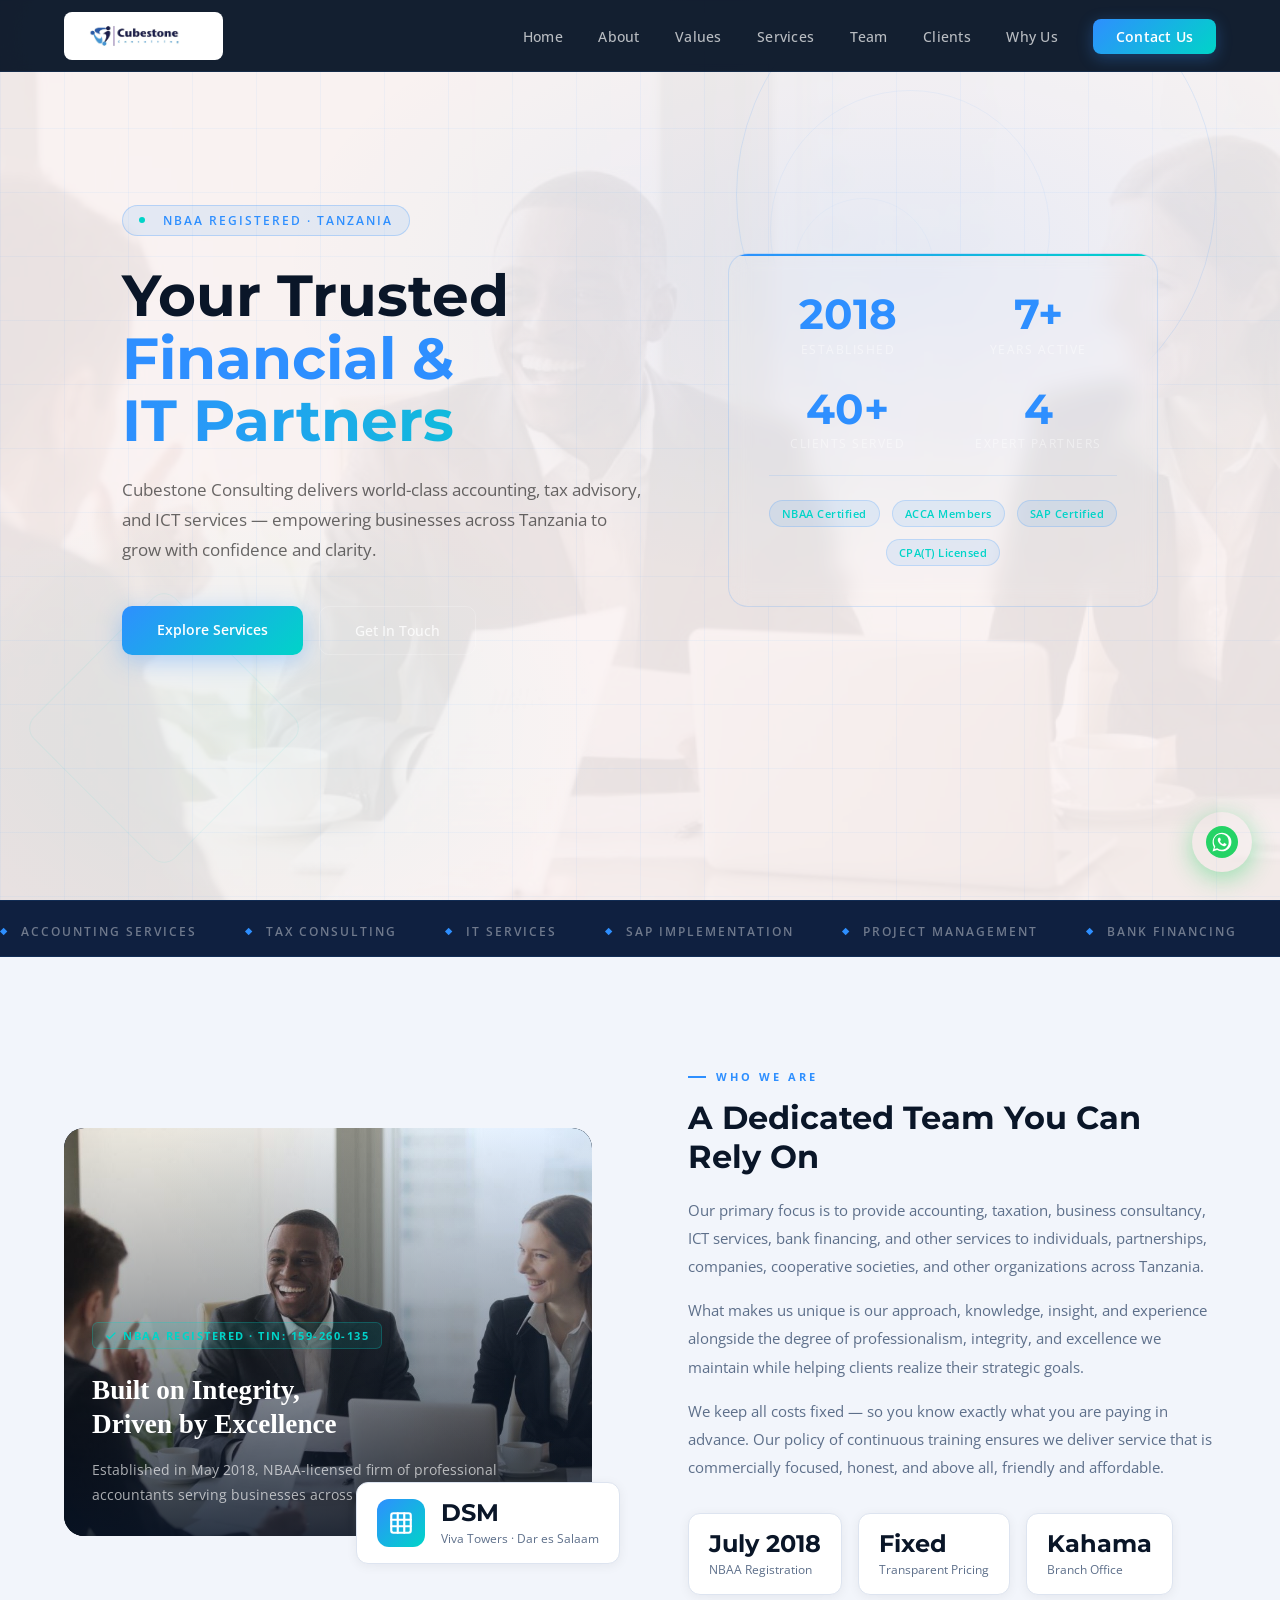
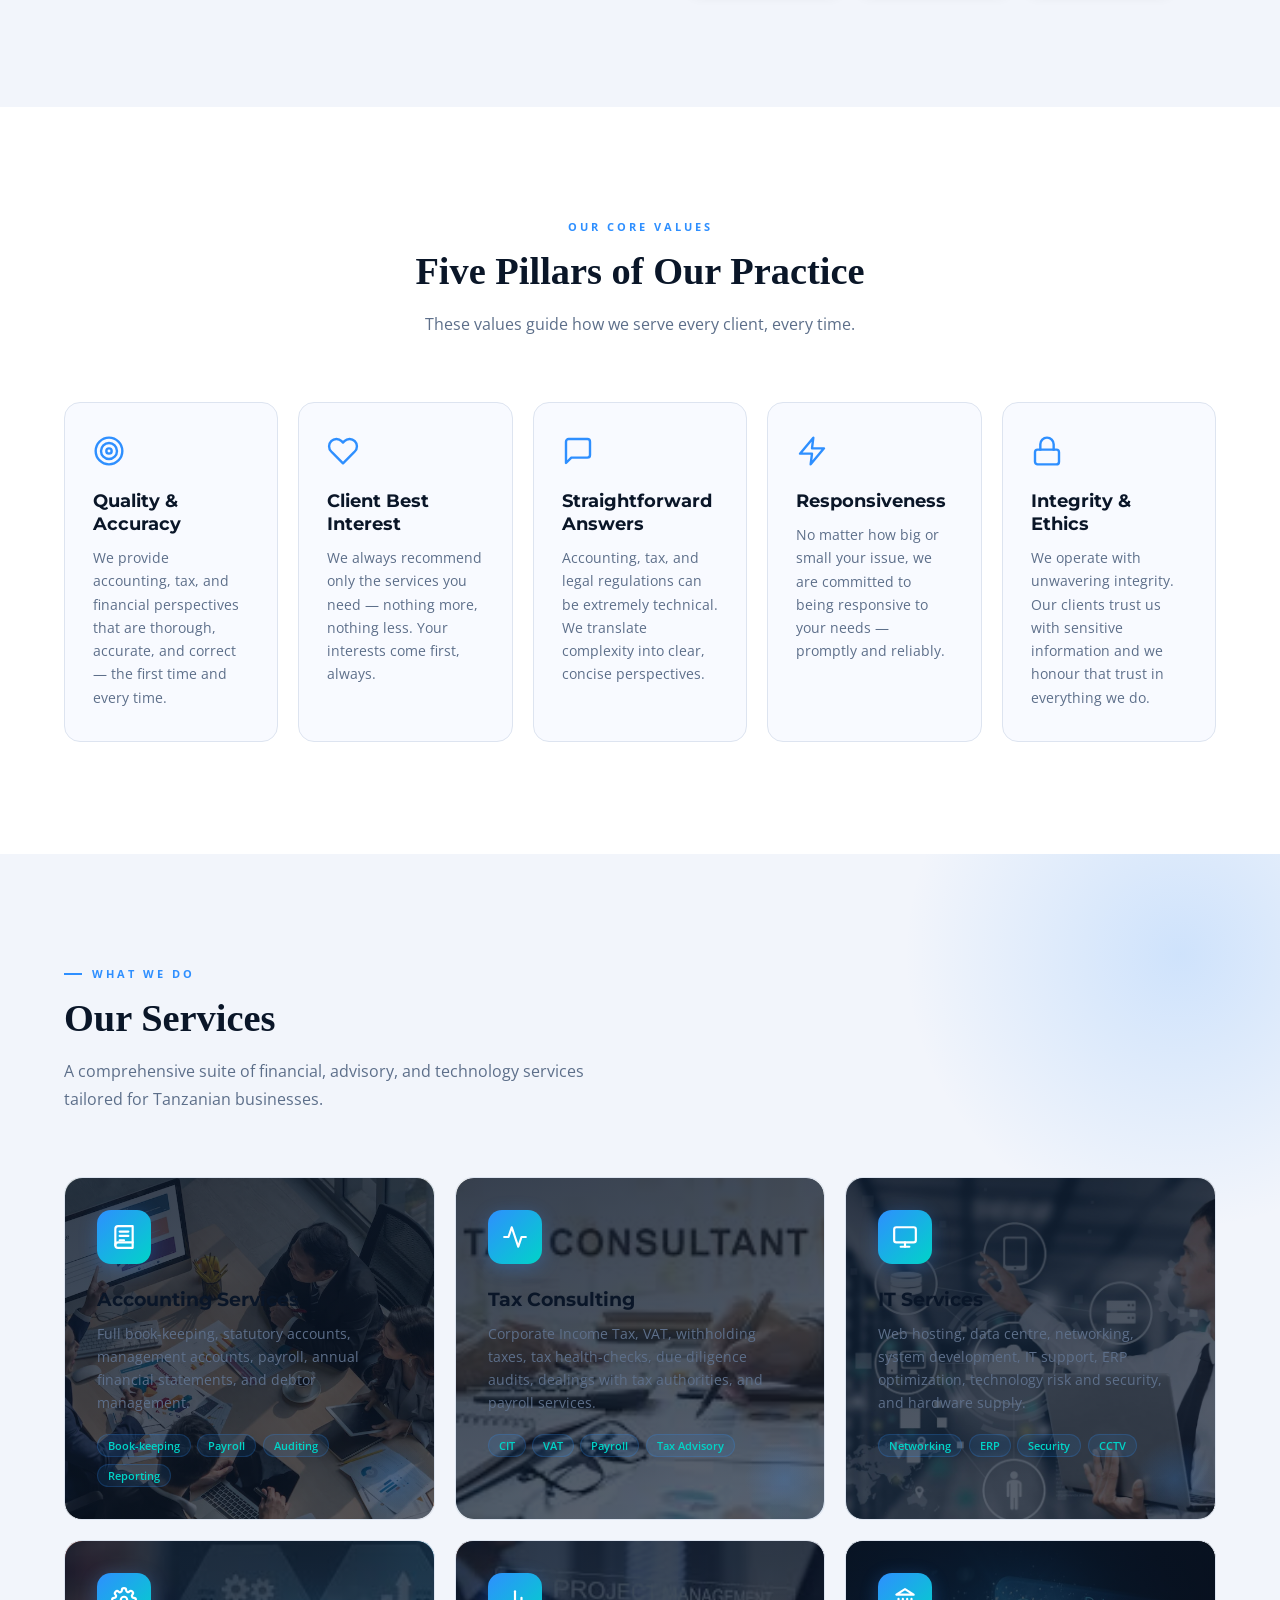
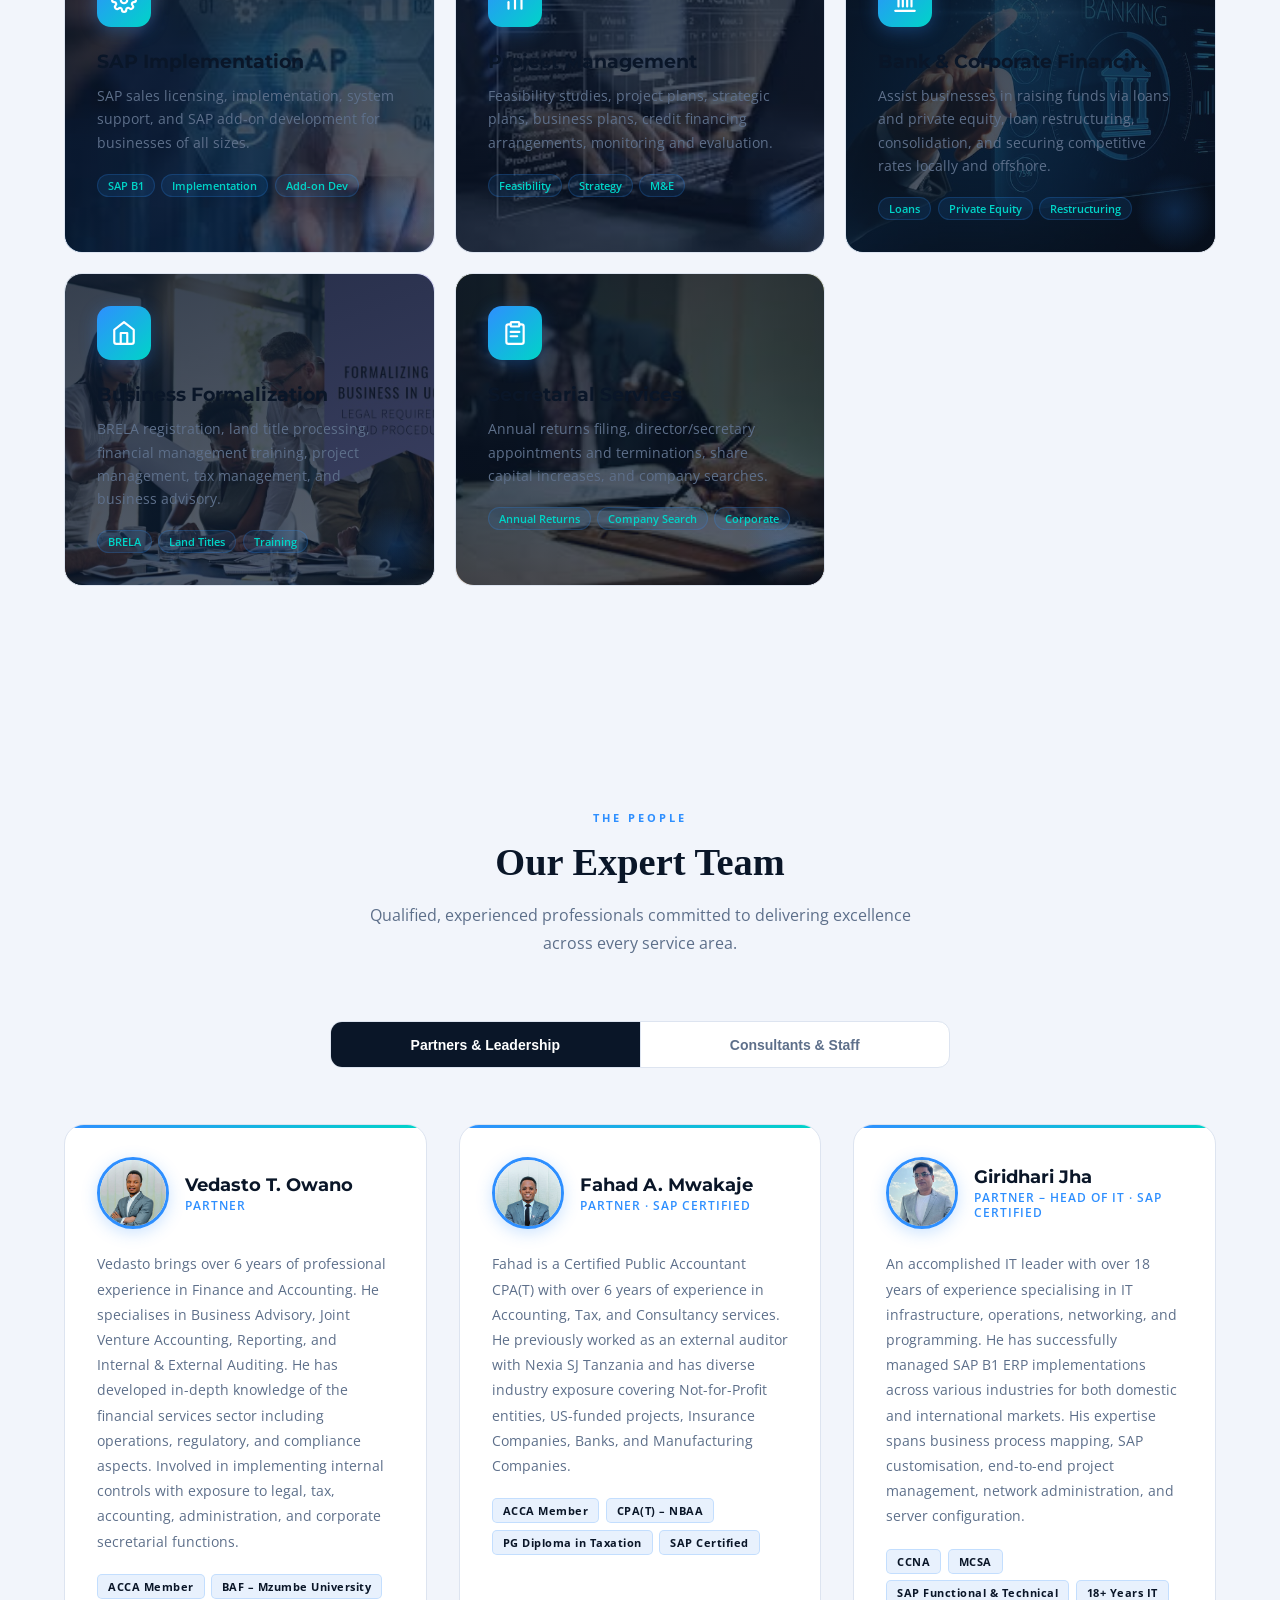
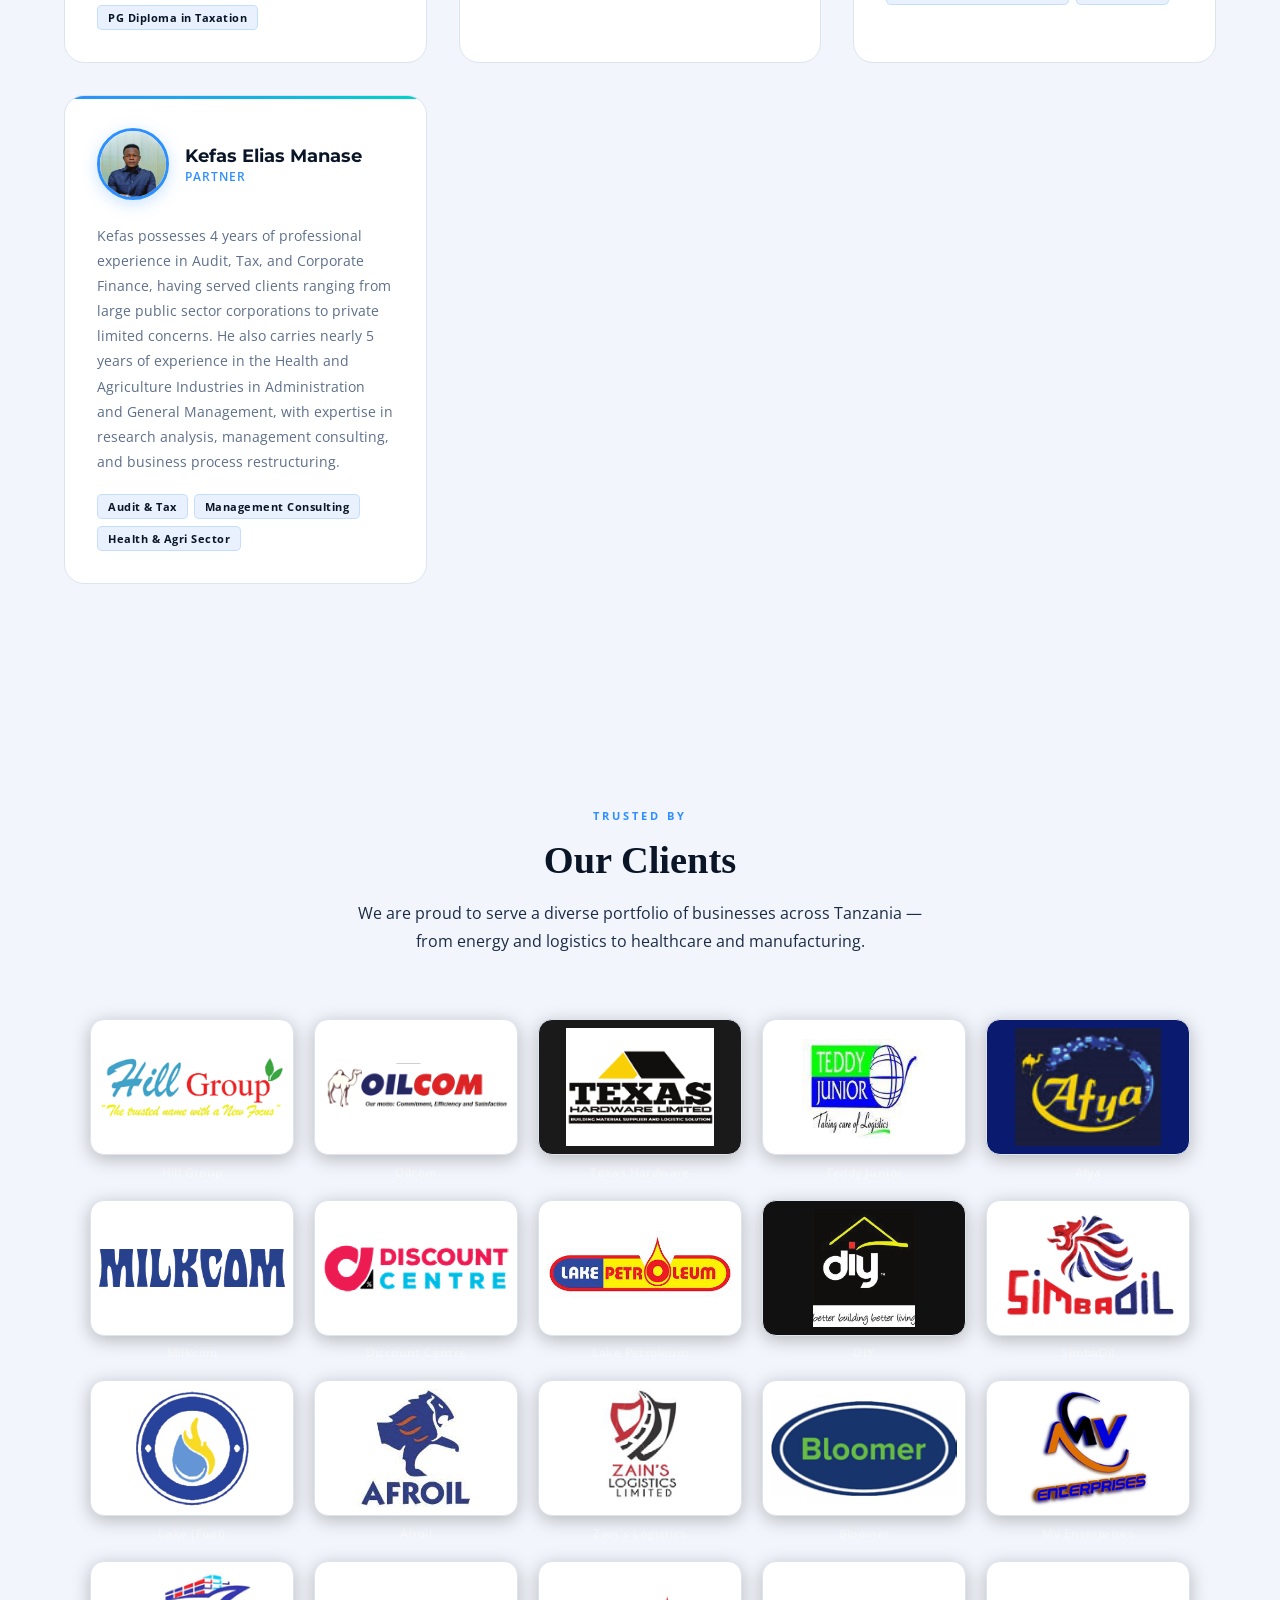
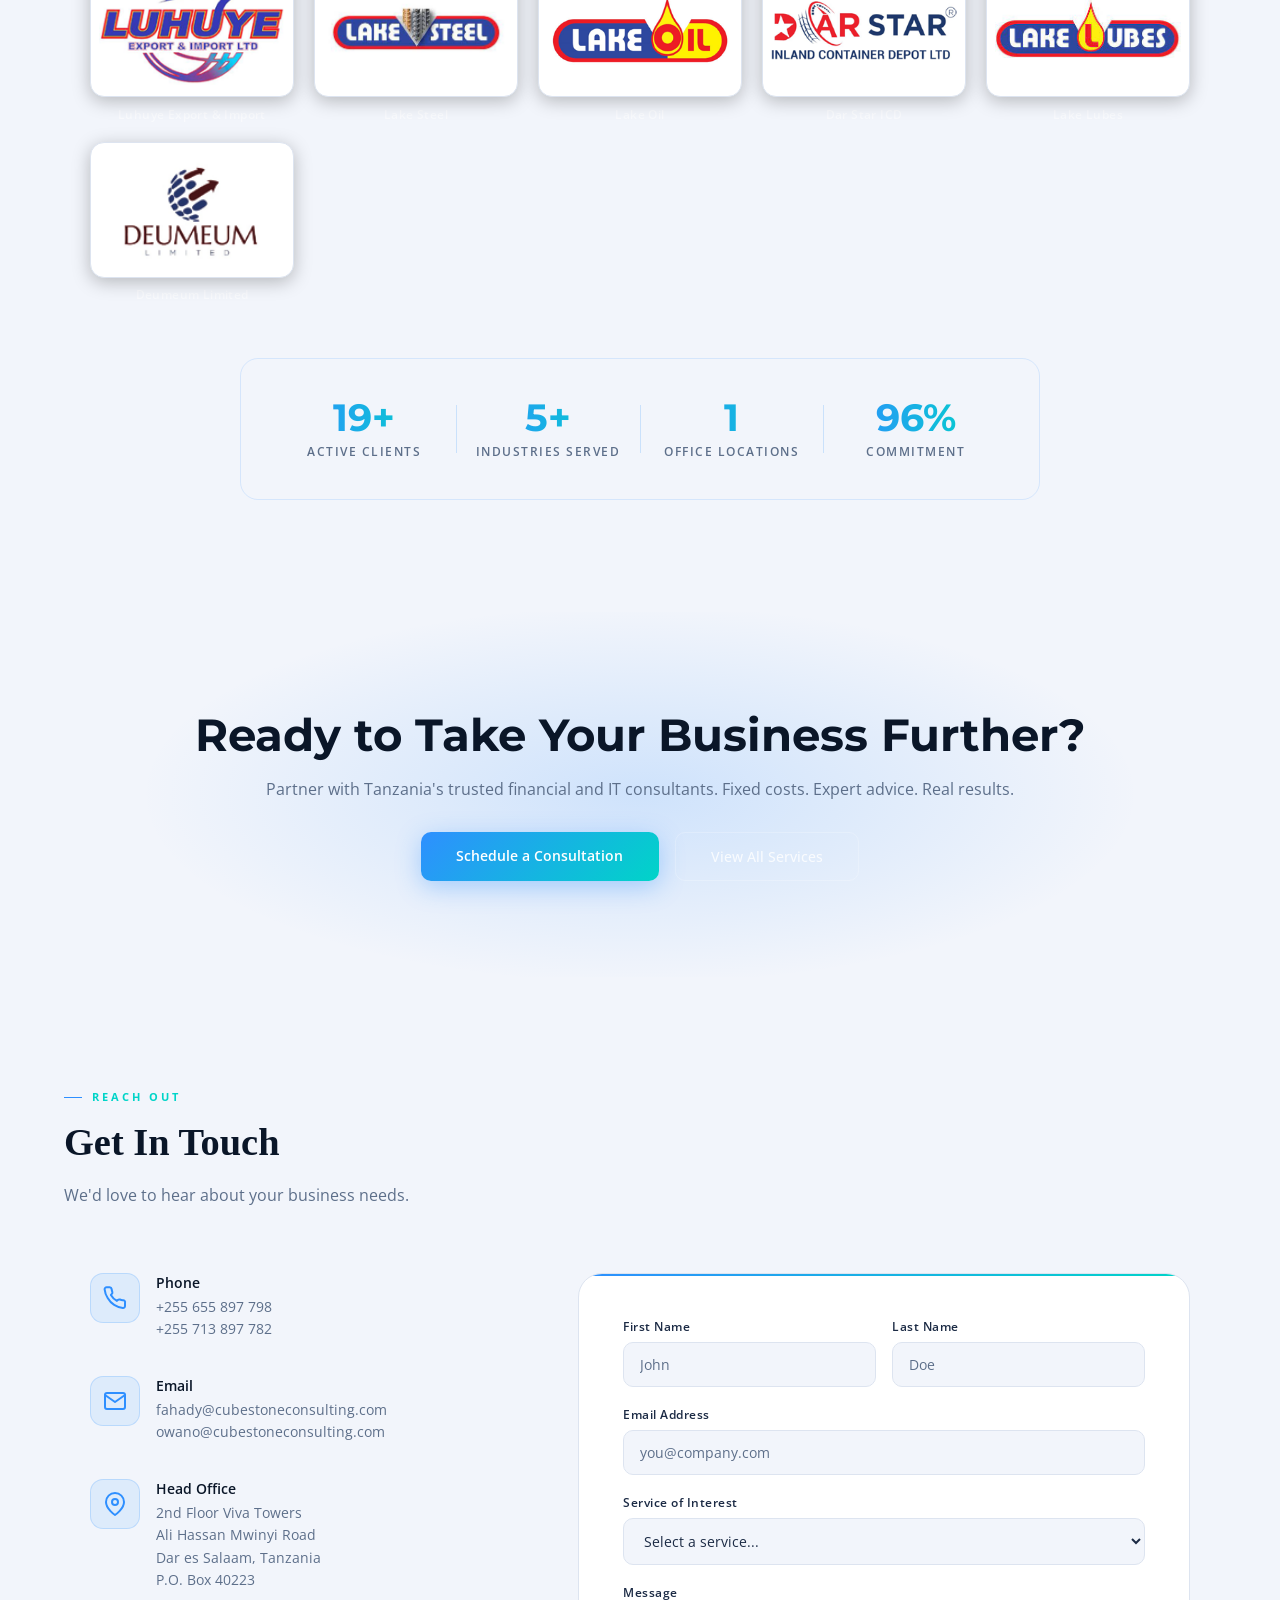
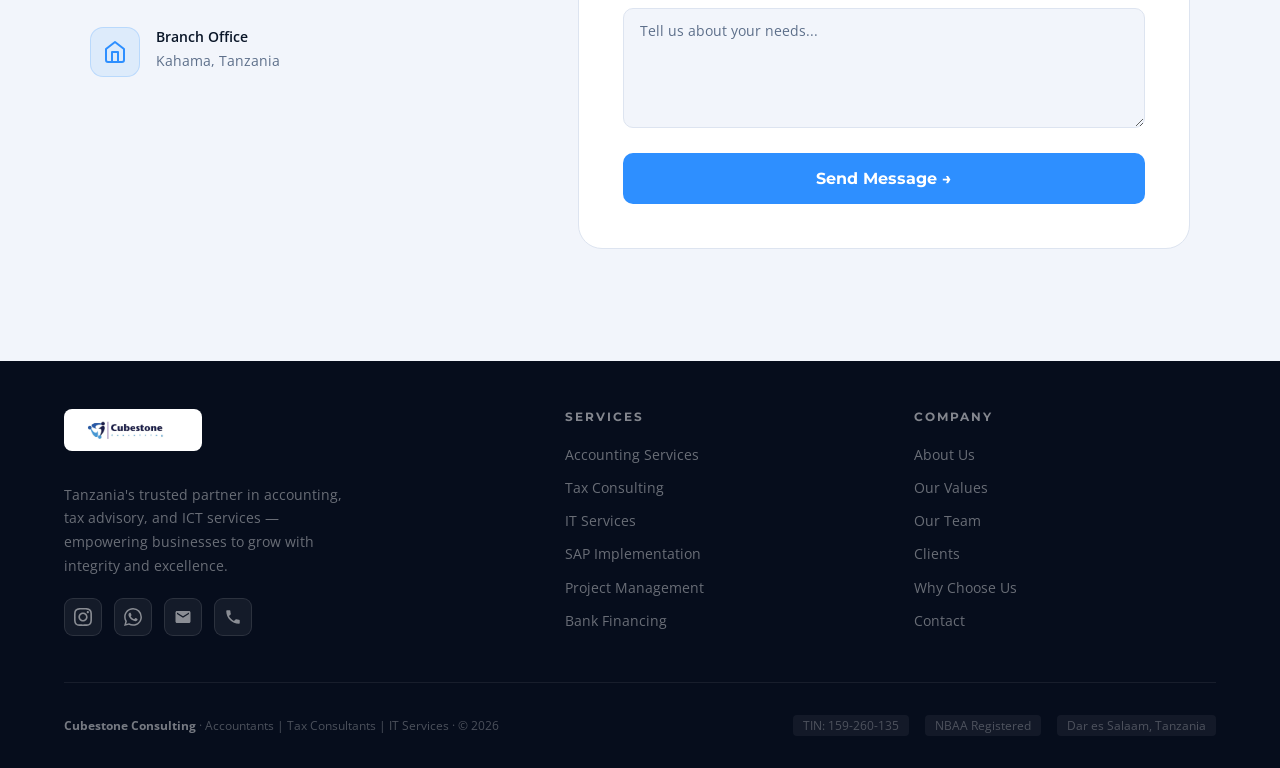
==== index.html @ ec00bfde "Add files via upload" ====
<!DOCTYPE html>
<html lang="en">
<head>
<meta charset="UTF-8">
<meta name="viewport" content="width=device-width, initial-scale=1.0">
<title>Cubestone Consulting | Accountants · Tax Consultants · IT Services · Tanzania</title>
<!-- Updated Google Fonts: Montserrat for headings, Open Sans for body -->
<link href="https://fonts.googleapis.com/css2?family=Montserrat:wght@400;700&family=Open+Sans:wght@400;600&display=swap" rel="stylesheet">
<style>
:root {
  /* Define new font variables for a modern and professional look */
  --font-heading: 'Montserrat', sans-serif; /* Using Montserrat for headings, ensure bold weight */
  --font-body: 'Open Sans', sans-serif; /* A clean, readable sans-serif for body */
  --navy: #0a1628;
  --navy-mid: #0f2040;
  --navy-card: #0d1a35;
  --blue: #1a3a6e;
  --electric: #2e8fff;
  --teal: #00d4c8;
  --gold: #d4a843;
  --white: #ffffff;
  --off-white: #f2f5fb;
  --light-blue: #e8f1fd;
  --text: #1c2b45;
  --muted: #5d6f8a;
  --border: #dde4f0;
  --card-bg: #f8faff;
  --glow: rgba(46,143,255,0.18);
}
 
* { margin: 0; padding: 0; box-sizing: border-box; }
html { scroll-behavior: smooth; }
body {
  font-family: var(--font-body); /* Apply the new body font */
  color: var(--text);
  background: var(--off-white);
  overflow-x: hidden;
}
 
/* ─── NAV ─── */
nav {
  position: fixed; top: 0; left: 0; right: 0; z-index: 1000;
  background: rgba(10, 22, 40, 0.96);
  backdrop-filter: blur(20px);
  -webkit-backdrop-filter: blur(20px);
  border-bottom: 1px solid rgba(46,143,255,0.12);
  padding: 0 5%;
  display: flex; align-items: center; justify-content: space-between;
  height: 72px;
  transition: background 0.3s;
}
.logo { display: flex; align-items: center; gap: 13px; text-decoration: none; }
.logo-mark {
  width: 44px; height: 44px;
  background: linear-gradient(135deg, var(--electric), var(--teal));
  border-radius: 10px;
  display: grid; place-items: center;
  font-family: var(--font-heading); /* Changed */
  font-size: 22px; font-weight: 700; color: white;
  box-shadow: 0 4px 20px rgba(46,143,255,0.35);
  flex-shrink: 0;
}
.logo-name { font-family: var(--font-heading); font-size: 1.45rem; font-weight: 700; color: white; letter-spacing: 0.3px; line-height: 1; } /* Changed */
.logo-sub { font-size: 0.6rem; color: var(--teal); letter-spacing: 2.5px; text-transform: uppercase; font-weight: 500; margin-top: 2px; }
 
/* Apply the new heading font to all relevant elements */
h1, h2, h3, h4, h5, h6,
.logo-mark,
.logo-name,
.hero-title,
.stat-n,
.section-title,
.av-main h3,
.float-n,
.about-text h2,
.about-pill strong,
.val-card h3,
.svc-card h3,
.p-name,
.s-name,
.cta-banner h2,
.ccb-n,
.why-card h3 {
  font-family: var(--font-heading); /* Apply the new heading font */
  font-weight: 700; /* Ensure headings are bold */
}

/* Ensure other elements that previously used 'Outfit' or 'Cormorant Garamond' now use the new body font or heading font as appropriate */
/* This block ensures consistency and overrides previous specific font-family declarations */

.nav-links { display: flex; gap: 2.2rem; list-style: none; align-items: center; }
.nav-links a { color: rgba(255,255,255,0.7); text-decoration: none; font-size: 0.875rem; font-weight: 500; letter-spacing: 0.3px; transition: color 0.2s; }
.nav-links a:hover, .nav-links a.active { color: var(--electric); }
.nav-cta {
  background: linear-gradient(135deg, var(--electric), var(--teal)) !important;
  color: white !important; padding: 0.5rem 1.4rem !important;
  border-radius: 8px; font-weight: 600 !important;
  box-shadow: 0 4px 16px rgba(46,143,255,0.3);
  transition: transform 0.2s, box-shadow 0.2s !important;
}
.nav-cta:hover { transform: translateY(-1px); box-shadow: 0 6px 20px rgba(46,143,255,0.45) !important; }
 
.hamburger { display: none; flex-direction: column; gap: 5px; cursor: pointer; padding: 4px; }
.hamburger span { width: 24px; height: 2px; background: white; border-radius: 2px; transition: 0.3s; }
 
/* ─── HERO ─── */
#home {
  min-height: 100vh;
  background: #faf3f3;
  display: flex; align-items: center;
  position: relative; overflow: hidden;
  padding-top: 72px;
}
.hero-bg {
  position: absolute; inset: 0;
  background:
    radial-gradient(ellipse 80% 60% at 70% 30%, rgba(46,143,255,0.1) 0%, transparent 60%),
    radial-gradient(ellipse 50% 50% at 20% 80%, rgba(0,212,200,0.06) 0%, transparent 55%);
}
.hero-grid {
  position: absolute; inset: 0;
  background-image: linear-gradient(rgba(46,143,255,0.05) 1px, transparent 1px),
    linear-gradient(90deg, rgba(46,143,255,0.05) 1px, transparent 1px);
  background-size: 64px 64px;
}
/* Geometric accents */
.hex1, .hex2, .hex3 { position: absolute; border-radius: 50%; border: 1px solid rgba(46,143,255,0.12); }
.hex1 { width: 480px; height: 480px; top: -5%; right: 5%; animation: spin 40s linear infinite; }
.hex2 { width: 280px; height: 280px; top: 10%; right: 18%; opacity: 0.5; animation: spin 28s linear infinite reverse; }
.hex3 { width: 140px; height: 140px; top: 22%; right: 27%; opacity: 0.3; }
.corner-accent {
  position: absolute; bottom: 8%; left: 5%;
  width: 200px; height: 200px;
  border: 1px solid rgba(0,212,200,0.15);
  transform: rotate(45deg); border-radius: 16px;
  opacity: 0.5;
}
@keyframes spin { from { transform: rotate(0deg); } to { transform: rotate(360deg); } }
@keyframes pulse-glow { 0%,100% { opacity: 1; } 50% { opacity: 0.4; } }
@keyframes float { 0%,100% { transform: translateY(0); } 50% { transform: translateY(-12px); } }
@keyframes fadeUp { from { opacity: 0; transform: translateY(36px); } to { opacity: 1; transform: translateY(0); } }
@keyframes slideIn { from { opacity: 0; transform: translateX(40px); } to { opacity: 1; transform: translateX(0); } }
@keyframes countUp { from { opacity: 0; } to { opacity: 1; } }
 
.hero-wrap {
  position: relative; z-index: 2;
  width: 100%; max-width: 1260px; margin: 0 auto;
  padding: 0 5%;
  display: grid; grid-template-columns: 1.1fr 0.9fr;
  gap: 5rem; align-items: center;
}
.hero-badge {
  display: inline-flex; align-items: center; gap: 8px;
  background: rgba(46,143,255,0.1); border: 1px solid rgba(46,143,255,0.25);
  color: var(--electric); font-size: 0.72rem; font-weight: 600;
  letter-spacing: 2px; text-transform: uppercase;
  padding: 7px 16px; border-radius: 30px; margin-bottom: 1.8rem;
  animation: fadeUp 0.8s ease both;
}
.hero-badge i { width: 6px; height: 6px; background: var(--teal); border-radius: 50%; animation: pulse-glow 2s infinite; display: inline-block; }
 
.hero-title {
  font-family: var(--font-heading); /* Changed */
  font-size: clamp(2.8rem, 4.5vw, 4.2rem); /* No font size change here */
  font-weight: 700; line-height: 1.08; color: var(--navy);
  margin-bottom: 1.5rem;
  animation: fadeUp 0.8s ease 0.1s both;
}
.hero-title em { font-style: normal; color: var(--electric); }
.hero-title strong { font-style: normal; display: block; background: linear-gradient(90deg, var(--electric), var(--teal)); -webkit-background-clip: text; -webkit-text-fill-color: transparent; background-clip: text; }
 
.hero-desc {
  color: rgba(16, 16, 16, 0.62); font-size: 1.05rem; line-height: 1.8;
  margin-bottom: 2.5rem; max-width: 540px;
  animation: fadeUp 0.8s ease 0.2s both;
}
.hero-btns { display: flex; gap: 1rem; flex-wrap: wrap; animation: fadeUp 0.8s ease 0.3s both; }
.btn-primary {
  background: linear-gradient(135deg, var(--electric), var(--teal));
  color: white; text-decoration: none;
  padding: 0.9rem 2.2rem; border-radius: 10px;
  font-weight: 600; font-size: 0.9rem; cursor: pointer; border: none;
  transition: transform 0.2s, box-shadow 0.2s;
  box-shadow: 0 6px 24px rgba(46,143,255,0.35);
}
.btn-primary:hover { transform: translateY(-2px); box-shadow: 0 10px 32px rgba(46,143,255,0.5); }
.btn-outline {
  border: 1.5px solid rgba(255,255,255,0.22);
  color: rgba(255,255,255,0.8); text-decoration: none;
  padding: 0.9rem 2.2rem; border-radius: 10px;
  font-weight: 500; font-size: 0.9rem; cursor: pointer; background: transparent;
  transition: border-color 0.2s, color 0.2s;
}
.btn-outline:hover { border-color: var(--electric); color: var(--electric); }
 
/* Hero right: stats card */
.hero-right { animation: slideIn 0.9s ease 0.2s both; }
.stats-card {
  background: rgba(255,255,255,0.04);
  border: 1px solid rgba(46,143,255,0.18);
  border-radius: 20px; padding: 2.5rem;
  backdrop-filter: blur(10px);
  position: relative; overflow: hidden;
}
.stats-card::before {
  content: '';
  position: absolute; top: 0; left: 0; right: 0; height: 2px;
  background: linear-gradient(90deg, var(--electric), var(--teal));
}
.stats-grid { display: grid; grid-template-columns: 1fr 1fr; gap: 2rem; }
.stat { text-align: center; }
.stat-n {
  font-family: var(--font-heading);
  font-size: 2.6rem; font-weight: 700; color: var(--electric);
  display: block; line-height: 1;
}
.stat-l { font-size: 0.72rem; color: rgba(255,255,255,0.45); letter-spacing: 1.5px; text-transform: uppercase; margin-top: 6px; }
.stats-divider { border: none; border-top: 1px solid rgba(46,143,255,0.12); margin: 1.5rem 0; }
.hero-certif {
  display: flex; gap: 0.75rem; flex-wrap: wrap; justify-content: center;
}
.cert-chip {
  background: rgba(46,143,255,0.1); border: 1px solid rgba(46,143,255,0.2);
  color: var(--teal); font-size: 0.7rem; font-weight: 600;
  padding: 5px 12px; border-radius: 20px; letter-spacing: 0.5px;
}
 
/* ─── SECTION BASE ─── */
section { padding: 7rem 5%; }
.section-label {
  font-size: 0.7rem; font-weight: 700; letter-spacing: 3px; text-transform: uppercase;
  color: var(--electric); margin-bottom: 0.9rem; display: block;
  position: relative; padding-left: 28px;
}
.section-label::before {
  content: '';
  position: absolute; left: 0; top: 50%;
  width: 18px; height: 1.5px; background: var(--electric);
}
.section-title { font-family: 'Cormorant Garamond', serif; font-size: clamp(2rem, 3vw, 2.9rem); font-weight: 700; color: var(--navy); line-height: 1.2; }
.section-title.light { color: rgb(46, 46, 46); }
.section-sub { color: var(--muted); font-size: 1rem; line-height: 1.75; margin-top: 1rem; max-width: 580px; }
.section-sub.light { color: rgba(48, 48, 48, 0.55); }
.section-header { margin-bottom: 4rem; }
.section-header.centered { text-align: center; }
.section-header.centered .section-label { padding-left: 0; display: flex; align-items: center; justify-content: center; gap: 10px; }
.section-header.centered .section-label::before { display: none; }
.section-header.centered .section-sub { margin-left: auto; margin-right: auto; } /* No font change here */
 
/* ─── MARQUEE STRIP ─── */
.marquee-strip {
  background: var(--navy-mid);
  padding: 1rem 0; overflow: hidden; white-space: nowrap;
  border-top: 1px solid rgba(46,143,255,0.1);
  border-bottom: 1px solid rgba(46,143,255,0.1);
}
.marquee-inner { display: inline-flex; gap: 3rem; animation: marquee 22s linear infinite; }
@keyframes marquee { from { transform: translateX(0); } to { transform: translateX(-50%); } }
.marquee-item { font-size: 0.75rem; font-weight: 600; letter-spacing: 2px; text-transform: uppercase; color: rgba(255,255,255,0.4); display: flex; align-items: center; gap: 0.75rem; }
.marquee-item::before { content: '◆'; color: var(--electric); font-size: 0.55rem; }
 
/* ─── ABOUT ─── */
#about { background: var(--off-white); }
.about-wrap { display: grid; grid-template-columns: 1fr 1fr; gap: 6rem; align-items: center; max-width: 1200px; margin: 0 auto; }
 
.about-visual-stack { position: relative; }
.av-main {
  background: var(--navy);
  border-radius: 20px; padding: 3rem; color: white;
  position: relative; overflow: hidden;
}
.av-main::after {
  content: '';
  position: absolute; inset: 0;
  background: radial-gradient(ellipse at top right, rgba(46,143,255,0.15), transparent 60%);
  pointer-events: none;
}
.av-tag {
  display: inline-flex; align-items: center; gap: 6px;
  background: rgba(0,212,200,0.1); border: 1px solid rgba(0,212,200,0.25);
  color: var(--teal); font-size: 0.7rem; font-weight: 700; letter-spacing: 1.5px; text-transform: uppercase;
  padding: 5px 12px; border-radius: 6px; margin-bottom: 1.5rem;
}
.av-main h3 { font-family: var(--font-heading); font-size: 1.7rem; font-weight: 700; line-height: 1.25; margin-bottom: 1rem; } /* Changed */
.av-main p { color: rgba(255,255,255,0.65); font-size: 0.9rem; line-height: 1.75; }
.av-float {
  position: absolute; bottom: -1.75rem; right: -1.75rem;
  background: white; border-radius: 12px; padding: 1rem 1.25rem;
  box-shadow: 0 2px 12px rgba(10,22,40,0.06);
  display: flex; align-items: center; gap: 1rem;
  border: 1px solid var(--border); /* No font change here */
}
.float-ico {
  width: 48px; height: 48px;
  background: linear-gradient(135deg, var(--electric), var(--teal));
  border-radius: 12px; display: grid; place-items: center;
  font-size: 1.3rem; flex-shrink: 0;
}
.float-n { font-size: 1.5rem; font-weight: 700; color: var(--navy); display: block; line-height: 1.2; }
.float-l { font-family: var(--font-body); font-size: 0.75rem; color: var(--muted); margin-top: 2px; display: block; }
 
.about-text .section-label { margin-top: 0; }
.about-text h2 { font-size: 2rem; font-weight: 700; color: var(--navy); margin-bottom: 1.25rem; }
.about-text p { color: var(--muted); line-height: 1.85; font-size: 0.95rem; margin-bottom: 1rem; }
.about-pills { display: flex; gap: 1rem; flex-wrap: wrap; margin-top: 2rem; }
.about-pill {
  display: flex; flex-direction: column; align-items: flex-start;
  background: white; border: 1px solid var(--border);
  border-radius: 12px; padding: 1rem 1.25rem;
  box-shadow: 0 2px 12px rgba(10,22,40,0.06);
}
.about-pill strong { font-size: 1.5rem; font-weight: 700; color: var(--navy); line-height: 1.2; }
.about-pill span { font-family: var(--font-body); font-size: 0.75rem; color: var(--muted); margin-top: 2px; }
 
/* ─── VALUES ─── */
#values { background: white; }
.values-wrap { max-width: 1200px; margin: 0 auto; }
.values-grid { display: grid; grid-template-columns: repeat(auto-fit, minmax(200px, 1fr)); gap: 1.25rem; }
.val-card {
  border: 1px solid var(--border);
  border-radius: 16px; padding: 2rem 1.75rem;
  background: var(--card-bg);
  position: relative; overflow: hidden;
  transition: transform 0.3s, box-shadow 0.3s, border-color 0.3s;
  cursor: default;
}
.val-card::before { /* No font change here */
  content: '';
  position: absolute; top: 0; left: 0; right: 0; height: 2.5px;
  background: linear-gradient(90deg, var(--electric), var(--teal));
  transform: scaleX(0); transform-origin: left; transition: transform 0.35s;
}
.val-card:hover { transform: translateY(-5px); box-shadow: 0 18px 48px rgba(10,22,40,0.1); border-color: rgba(46,143,255,0.3); }
.val-card:hover::before { transform: scaleX(1); }
.val-icon { font-size: 2rem; margin-bottom: 1.1rem; display: block; line-height: 1; }
.val-card h3 { font-size: 1.15rem; font-weight: 700; color: var(--navy); margin-bottom: 0.7rem; }
.val-card p { font-size: 0.855rem; color: var(--muted); line-height: 1.7; }
 
/* ─── SERVICES ─── */

/* ─── SERVICE CARD BACKGROUND IMAGES ─── */
.svc-card.has-bg {
  background-size: cover !important;
  background-position: center !important;
  background-repeat: no-repeat !important;
  position: relative;
}
.svc-card.has-bg::before {
  content: '';
  position: absolute; inset: 0;
  background: linear-gradient(160deg, rgba(10,22,40,0.82) 0%, rgba(10,22,40,0.65) 100%);
  border-radius: 18px;
  z-index: 0;
}
.svc-card.has-bg > * { position: relative; z-index: 1; }

#services { background: var(--off-white); position: relative; overflow: hidden; }
#services::before {
  content: '';
  position: absolute; top: -200px; right: -200px;
  width: 600px; height: 600px;
  background: radial-gradient(ellipse, var(--glow), transparent 65%);
  border-radius: 50%;
}
.services-wrap { max-width: 1200px; margin: 0 auto; position: relative; z-index: 1; }
.services-grid { display: grid; grid-template-columns: repeat(auto-fit, minmax(300px, 1fr)); gap: 1.25rem; }
.svc-card {
  background: var(--white);
  border: 1px solid var(--border);
  border-radius: 18px; padding: 2rem;
  transition: background 0.3s, border-color 0.3s, transform 0.3s;
  cursor: default; position: relative; overflow: hidden;
}
.svc-card::after {
  content: '';
  position: absolute; bottom: 0; right: 0;
  width: 80px; height: 80px;
  background: radial-gradient(circle, var(--glow), transparent 70%);
  border-radius: 50%;
  transition: transform 0.3s;
}
.svc-card:hover { background: rgba(46,143,255,0.07); border-color: rgba(46,143,255,0.35); transform: translateY(-4px); }
.svc-card:hover::after { transform: scale(2); }
.svc-ico {
  width: 54px; height: 54px;
  background: linear-gradient(135deg, var(--electric), var(--teal));
  border-radius: 14px; display: grid; place-items: center;
  font-size: 1.5rem; margin-bottom: 1.4rem;
  box-shadow: 0 4px 18px rgba(46,143,255,0.3);
}
.svc-card h3 { font-family: var(--font-heading); font-size: 1.2rem; font-weight: 700; color: var(--navy); margin-bottom: 0.7rem; } /* Changed */
.svc-card p { font-size: 0.85rem; color: var(--muted); line-height: 1.7; }
.svc-tags { display: flex; flex-wrap: wrap; gap: 0.4rem; margin-top: 1.25rem; }
.svc-tag {
  background: rgba(46,143,255,0.1); border: 1px solid rgba(46,143,255,0.2);
  color: var(--teal); font-size: 0.68rem; font-weight: 600;
  padding: 3px 10px; border-radius: 20px;
}
 
/* ─── TEAM ─── */
#team { background: var(--off-white); }
.team-wrap { max-width: 1200px; margin: 0 auto; }
.tab-switcher {
  display: flex; background: white; border: 1px solid var(--border);
  border-radius: 12px; overflow: hidden; max-width: 620px; margin: 0 auto 3.5rem;
}
.tab-btn {
  flex: 1; padding: 0.9rem 1rem;
  background: transparent; border: none; cursor: pointer;
  font-family: 'Outfit', sans-serif; font-size: 0.875rem; font-weight: 600;
  color: var(--muted); transition: background 0.25s, color 0.25s; /* Font-family here is 'Outfit', which is now var(--font-heading) */
  border-right: 1px solid var(--border);
}
.tab-btn:last-child { border-right: none; }
.tab-btn.active { background: var(--navy); color: white; }
.tab-btn:hover:not(.active) { background: var(--light-blue); color: var(--navy); }
 
.tab-pane { display: none; }
.tab-pane.active { display: block; }
 
.partners-grid { display: grid; grid-template-columns: repeat(auto-fit, minmax(280px, 1fr)); gap: 2rem; }
.partner-card {
  background: white; border: 1px solid var(--border);
  border-radius: 20px; padding: 2rem;
  transition: box-shadow 0.3s, transform 0.3s;
  position: relative; overflow: hidden;
}
.partner-card::before {
  content: '';
  position: absolute; top: 0; left: 0; right: 0; height: 3px;
  background: linear-gradient(90deg, var(--electric), var(--teal));
}
.partner-card:hover { box-shadow: 0 18px 56px rgba(10,22,40,0.1); transform: translateY(-3px); }
.p-head { display: flex; align-items: center; gap: 1rem; margin-bottom: 1.4rem; }
.p-ava {
  width: 72px; height: 72px;
  border-radius: 50%;
  object-fit: cover;
  object-position: top center;
  flex-shrink: 0;
  border: 3px solid var(--electric);
  box-shadow: 0 4px 16px rgba(46,143,255,0.25);
}.p-name { font-family: var(--font-heading); font-size: 1.1rem; font-weight: 700; color: var(--navy); } /* Changed */
.p-role { font-size: 0.72rem; font-weight: 600; letter-spacing: 1px; text-transform: uppercase; color: var(--electric); margin-top: 3px; }
.p-body { font-size: 0.875rem; color: var(--muted); line-height: 1.8; }
.p-certs { display: flex; flex-wrap: wrap; gap: 0.4rem; margin-top: 1.25rem; }
.p-cert {
  background: var(--light-blue); border: 1px solid rgba(46,143,255,0.2);
  color: var(--navy); font-size: 0.68rem; font-weight: 700;
  padding: 4px 10px; border-radius: 5px; letter-spacing: 0.5px;
}
 
.staff-grid { display: grid; grid-template-columns: repeat(auto-fill, minmax(240px, 1fr)); gap: 1.4rem; }
.staff-card {
  background: white; border: 1px solid var(--border);
  border-radius: 16px; padding: 1.5rem;
  display: flex; flex-direction: column; gap: 0.9rem;
  transition: box-shadow 0.3s, transform 0.3s;
}
.staff-card:hover { box-shadow: 0 12px 36px rgba(10,22,40,0.09); transform: translateY(-2px); }
.staff-card > div:first-of-type { display: flex; align-items: center; gap: 0.85rem; }
.s-ava {
  width: 56px; height: 56px;
  border-radius: 50%;
  object-fit: cover;
  object-position: top center;
  flex-shrink: 0;
  border: 2px solid rgba(46,143,255,0.35);
  box-shadow: 0 3px 12px rgba(46,143,255,0.15);
}
.s-name { font-family: var(--font-heading); font-size: 1rem; font-weight: 700; color: var(--navy); } /* Changed */
.s-role { font-size: 0.7rem; font-weight: 600; letter-spacing: 1px; text-transform: uppercase; color: var(--electric); margin-top: 2px; }
.s-desc { font-size: 0.82rem; color: var(--muted); line-height: 1.65; }
 
.clients-wrap { max-width: 1100px; margin: 0 auto; }
 
/* ─── CTA BANNER ─── */
.cta-banner {
   background: var(--off-white);
  padding: 6rem 5%;
  text-align: center; position: relative; overflow: hidden;
}
.cta-banner::before {
  content: '';
  position: absolute; inset: 0;
  background: radial-gradient(ellipse 60% 80% at 50% 50%,var(--glow), transparent 65%);
}
.cta-banner h2 {
  font-family: var(--font-heading); font-size: clamp(2rem, 3.5vw, 3rem); /* Changed */
 font-weight: 700; color: var(--navy); margin-bottom: 1rem; position: relative; z-index: 1;
}
.cta-banner p { color: var(--muted); font-size: 1rem; margin-bottom: 2rem; position: relative; z-index: 1; }
.cta-banner-btns { display: flex; gap: 1rem; justify-content: center; flex-wrap: wrap; position: relative; z-index: 1; }
 
/* ─── CONTACT ─── */
#contact { background: var(--off-white); }
.contact-wrap { max-width: 1100px; margin: 0 auto; display: grid; grid-template-columns: 1fr 1fr; gap: 5rem; align-items: start; }
.contact-wrap { max-width: 1100px; margin: 0 auto; display: grid; grid-template-columns: 1fr 1.5fr; gap: 5rem; align-items: start; } /* Adjusted for wider form */
.contact-info .section-title { color: var(--navy); }
.contact-info .section-sub { color: var(--text); }
.ci-item { display: flex; gap: 1rem; align-items: flex-start; margin-bottom: 2.2rem; }
.ci-ico {
  width: 50px; height: 50px; flex-shrink: 0;
  background: rgba(46,143,255,0.1); border: 1px solid rgba(46,143,255,0.2);
  border-radius: 13px; display: grid; place-items: center; font-size: 1.2rem;
}
.ci-item strong { display: block; color: var(--navy); font-weight: 600; margin-bottom: 4px; font-size: 0.9rem; }
.ci-item span { font-size: 0.875rem; color: var(--muted); line-height: 1.6; display: block; }
.ci-item a { color: var(--muted); text-decoration: none; transition: color 0.2s; }
.ci-item a:hover { color: var(--teal); }
 
.contact-form-box {
 background: var(--white);
  border: 1px solid var(--border);
  border-radius: 24px; padding: 2.75rem;
  position: relative; overflow: hidden;
}
.contact-form-box::before {
  content: '';
  position: absolute; top: 0; left: 0; right: 0; height: 2px;
  background: linear-gradient(90deg, var(--electric), var(--teal));
}
.form-row { display: grid; grid-template-columns: 1fr 1fr; gap: 1rem; }
.fg { margin-bottom: 1.2rem; }
.fg label { display: block; font-size: 0.78rem; font-weight: 600; color: var(--text); margin-bottom: 7px; letter-spacing: 0.5px; }
.fg input, .fg textarea, .fg select {
  width: 100%; background: var(--off-white);
  border: 1px solid var(--border); border-radius: 10px;
  padding: 0.75rem 1rem; color: var(--text); 
  font-family: var(--font-body); font-size: 0.9rem;
  transition: border-color 0.2s, background 0.2s; outline: none;
}
.fg input::placeholder, .fg textarea::placeholder { color: var(--muted); }
.fg input:focus, .fg textarea:focus, .fg select:focus { border-color: var(--electric); background: var(--white); }
.fg textarea { resize: vertical; min-height: 120px; }
.fg select option { background: var(--white); }
.form-submit {
  width: 100%;
  background: var(--electric);
  color: white; border: none; border-radius: 10px; 
  padding: 1rem; font-family: var(--font-heading);
  font-size: 1rem; font-weight: 700; cursor: pointer;
  transition: background 0.3s, transform 0.2s;
}
.form-submit:hover { background: var(--blue); transform: translateY(-1px); }
 
/* ─── FOOTER ─── */
footer {
  background: #060d1c;
  padding: 3rem 5% 2rem;
}
.footer-inner { max-width: 1200px; margin: 0 auto; }
.footer-top { display: grid; grid-template-columns: 1.5fr 1fr 1fr; gap: 3rem; padding-bottom: 2.5rem; border-bottom: 1px solid rgba(255,255,255,0.07); }
.footer-brand .logo { margin-bottom: 1rem; display: inline-flex; }
.footer-brand p { font-size: 0.85rem; color: rgba(255,255,255,0.4); line-height: 1.75; max-width: 300px; }
.footer-col h4 { font-size: 0.75rem; font-weight: 700; letter-spacing: 2px; text-transform: uppercase; color: rgba(255,255,255,0.5); margin-bottom: 1.2rem; }
.footer-col ul { list-style: none; }
.footer-col ul li { margin-bottom: 0.7rem; }
.footer-col ul li a { color: rgba(255,255,255,0.4); text-decoration: none; font-size: 0.875rem; transition: color 0.2s; }
.footer-col ul li a:hover { color: var(--electric); }
.footer-bottom { padding-top: 2rem; display: flex; justify-content: space-between; align-items: center; flex-wrap: wrap; gap: 1rem; }
.footer-bottom p { font-size: 0.78rem; color: rgba(255,255,255,0.28); }
.footer-bottom p strong { color: rgba(255,255,255,0.45); }
.footer-legal { display: flex; gap: 1rem; }
.footer-legal span { font-size: 0.72rem; color: rgba(255,255,255,0.25); background: rgba(255,255,255,0.05); padding: 3px 10px; border-radius: 4px; }
 
/* ─── CLIENT LOGO GRID ─── */
#clients { background: var(--off-white); }
#clients .section-title { color: var(--navy); }
#clients .section-sub { color: var(--text); margin-left:auto; margin-right:auto; }
#clients .section-label { justify-content: center; }

.client-logos-grid {
  display: grid;
  grid-template-columns: repeat(5, 1fr);
  gap: 1.25rem;
  max-width: 1100px;
  margin: 0 auto 3.5rem;
}
@media (max-width: 900px) { .client-logos-grid { grid-template-columns: repeat(4, 1fr); } }
@media (max-width: 640px) { .client-logos-grid { grid-template-columns: repeat(3, 1fr); } }
@media (max-width: 420px) { .client-logos-grid { grid-template-columns: repeat(2, 1fr); } }

.cl-card {
  display: flex; flex-direction: column; align-items: center; gap: 0.6rem;
  cursor: default;
}
.cl-img-wrap {
  width: 100%; aspect-ratio: 3/2;
  border-radius: 14px;
  overflow: hidden;
  border: 1px solid rgba(255,255,255,0.08);
  border: 1px solid var(--border);
  display: flex; align-items: center; justify-content: center;
  transition: transform 0.25s, box-shadow 0.25s, border-color 0.25s;
  box-shadow: 0 4px 18px rgba(0,0,0,0.25);
  position: relative;
}
.cl-img-wrap img {
  width: 100%; height: 100%;
  object-fit: contain;
  padding: 10px;
  transition: filter 0.25s;
}
.cl-card:hover .cl-img-wrap {
  transform: translateY(-4px) scale(1.03);
  box-shadow: 0 12px 36px rgba(46,143,255,0.25);
  border-color: rgba(46,143,255,0.4);
}
.cl-card:hover .cl-img-wrap img { filter: brightness(1.06) saturate(1.1); }
.cl-name {
  font-size: 0.72rem; font-weight: 600; letter-spacing: 0.4px;
  color: rgba(255,255,255,0.5); text-align: center;
  transition: color 0.2s;
}
.cl-card:hover .cl-name { color: var(--teal); }

/* Count bar */
.clients-count-bar {
  display: flex; align-items: center; justify-content: center;
  gap: 0; flex-wrap: wrap;
  background: transparent;
  border: 1px solid rgba(46,143,255,0.15);
  border-radius: 18px; padding: 2rem;
  max-width: 800px; margin: 0 auto;
}
.ccb-item { flex: 1; min-width: 140px; text-align: center; padding: 0.5rem 1rem; }
.ccb-n {
  display: block;
  font-family: var(--font-heading); /* Changed */
  font-size: 2.4rem; font-weight: 700;
  background: linear-gradient(90deg, var(--electric), var(--teal));
  -webkit-background-clip: text; -webkit-text-fill-color: transparent; background-clip: text;
  line-height: 1;
}
.ccb-l { font-size: 0.72rem; font-weight: 600; letter-spacing: 1.5px; text-transform: uppercase; color: rgba(255,255,255,0.4); margin-top: 6px; display: block; }
.ccb-l { font-size: 0.72rem; font-weight: 600; letter-spacing: 1.5px; text-transform: uppercase; color: var(--muted); margin-top: 6px; display: block; }
.ccb-divider { width: 1px; height: 48px; background: rgba(46,143,255,0.2); flex-shrink: 0; }
@media (max-width: 600px) { .ccb-divider { display: none; } .ccb-item { min-width: 120px; } }

/* ─── WHATSAPP FLOAT ─── */
.wa-float {
  position: fixed; bottom: 28px; right: 28px; z-index: 9999;
  width: 60px; height: 60px;
  background: transparent;
  border-radius: 50%; display: grid; place-items: center;
  box-shadow: 0 6px 24px rgba(37,211,102,0.45);
  transition: transform 0.25s, box-shadow 0.25s;
  text-decoration: none;
}
.wa-float img { width: 60px; height: 60px; border-radius: 50%; }
.wa-float:hover { transform: scale(1.12); box-shadow: 0 10px 36px rgba(37,211,102,0.6); }

/* ─── WHY US ─── */
#why { background: var(--off-white); }
.why-wrap { max-width: 1100px; margin: 0 auto; }
.why-grid { display: grid; grid-template-columns: repeat(auto-fit, minmax(240px, 1fr)); gap: 1.5rem; }
.why-card {
  background: white; border: 1px solid var(--border); border-radius: 18px;
  padding: 2rem 1.75rem; text-align: center;
  transition: transform 0.3s, box-shadow 0.3s, border-color 0.3s;
  position: relative; overflow: hidden;
}
.why-card:hover { transform: translateY(-5px); box-shadow: 0 18px 50px rgba(10,22,40,0.1); border-color: rgba(46,143,255,0.3); }
.why-card::before {
  content: ''; position: absolute; bottom: 0; left: 0; right: 0; height: 3px;
  background: linear-gradient(90deg, var(--electric), var(--teal));
  transform: scaleX(0); transform-origin: left; transition: transform 0.35s;
}
.why-card:hover::before { transform: scaleX(1); }
.why-icon { font-size: 2.4rem; margin-bottom: 1rem; display: block; }
.why-card h3 { font-size: 1.2rem; font-weight: 700; color: var(--navy); margin-bottom: 0.6rem; }
.why-card p { font-size: 0.86rem; color: var(--muted); line-height: 1.75; }

/* ─── SOCIAL LINKS ─── */
.footer-social { display: flex; gap: 0.75rem; margin-top: 1.25rem; }
.footer-social a {
  width: 38px; height: 38px;
  background: rgba(255,255,255,0.06); border: 1px solid rgba(255,255,255,0.1);
  border-radius: 9px; display: grid; place-items: center;
  color: rgba(255,255,255,0.5); text-decoration: none; font-size: 0.9rem;
  transition: background 0.2s, color 0.2s, border-color 0.2s;
}
.footer-social a:hover { background: rgba(46,143,255,0.15); color: var(--electric); border-color: rgba(46,143,255,0.3); }
.footer-year { color: rgba(255,255,255,0.3); font-size: 0.78rem; }
.reveal { opacity: 0; transform: translateY(28px); transition: opacity 0.7s ease, transform 0.7s ease; }
.reveal.visible { opacity: 1; transform: translateY(0); }
.reveal-d1 { transition-delay: 0.1s; }
.reveal-d2 { transition-delay: 0.2s; }
.reveal-d3 { transition-delay: 0.3s; }
 
/* ─── RESPONSIVE ─── */
@media (max-width: 960px) {
  .hero-wrap, .about-wrap, .contact-wrap { grid-template-columns: 1fr; gap: 3rem; }
  .stats-grid { grid-template-columns: repeat(4, 1fr); }
  .hero-right { display: none; }
  .nav-links { display: none; }
  .hamburger { display: flex; }
  .footer-top { grid-template-columns: 1fr 1fr; }
  .footer-brand { grid-column: 1 / -1; }
  .form-row { grid-template-columns: 1fr; }
  .av-float { position: static; margin-top: 1rem; }
}
@media (max-width: 960px) {
  .nav-links.mobile-nav-active {
    display: flex !important;
    flex-direction: column;
    position: absolute;
    top: 72px;
    left: 0;
    right: 0;
    background: rgba(10, 22, 40, 0.98);
    padding: 2rem;
    gap: 1.5rem;
    border-bottom: 1px solid var(--electric);
  }
}
@media (max-width: 600px) {
  section { padding: 5rem 5%; }
  .footer-top { grid-template-columns: 1fr; }
  .footer-bottom { flex-direction: column; text-align: center; }
}
</style>
</head>
<body>
 
<!-- ═══ NAV ═══ -->
<nav id="main-nav">
  <a class="logo" href="#home">
    <img src="[data-uri]" alt="Cubestone Consulting" style="height:48px;width:auto;object-fit:contain;background:white;border-radius:8px;padding:4px 10px;">
  </a>
  <ul class="nav-links" id="nav-links">
    <li><a href="#home">Home</a></li>
    <li><a href="#about">About</a></li>
    <li><a href="#values">Values</a></li>
    <li><a href="#services">Services</a></li>
    <li><a href="#team">Team</a></li>
    <li><a href="#clients">Clients</a></li>
    <li><a href="#why">Why Us</a></li>
    <li><a href="#contact" class="nav-cta">Contact Us</a></li>
  </ul>
  <div class="hamburger" id="hamburger" onclick="toggleNav()">
    <span></span><span></span><span></span>
  </div>
</nav>
 
<!-- ═══ HERO ═══ -->
<section id="home">
  <div class="hero-bg"></div>
  <div style="position:absolute;inset:0;background-image:url('[data-uri]');background-size:cover;background-position:center 30%;opacity:0.07;z-index:0;"></div>
  <div class="hero-grid"></div>
  <div class="hex1"></div>
  <div class="hex2"></div>
  <div class="hex3"></div>
  <div class="corner-accent"></div>
 
  <div class="hero-wrap">
    <div class="hero-left">
      <div class="hero-badge"><i></i>&nbsp; NBAA Registered · Tanzania</div>
      <h1 class="hero-title">
        Your Trusted<br>
        <em>Financial &</em><br>
        <strong>IT Partners</strong>
      </h1>
      <p class="hero-desc">Cubestone Consulting delivers world-class accounting, tax advisory, and ICT services — empowering businesses across Tanzania to grow with confidence and clarity.</p>
      <div class="hero-btns">
        <a class="btn-primary" href="#services">Explore Services</a>
        <a class="btn-outline" href="#contact">Get In Touch</a>
      </div>
    </div>
 
    <div class="hero-right">
      <div class="stats-card">
        <div class="stats-grid">
          <div class="stat">
            <span class="stat-n" data-target="2018">0</span>
            <div class="stat-l">Established</div>
          </div>
          <div class="stat">
            <span class="stat-n" data-target="7+">0</span>
            <div class="stat-l">Years Active</div>
          </div>
          <div class="stat">
            <span class="stat-n" data-target="40+">0</span>
            <div class="stat-l">Clients Served</div>
          </div>
          <div class="stat">
            <span class="stat-n" data-target="4">0</span>
            <div class="stat-l">Expert Partners</div>
          </div>
        </div>
        <hr class="stats-divider">
        <div class="hero-certif">
          <span class="cert-chip">NBAA Certified</span>
          <span class="cert-chip">ACCA Members</span>
          <span class="cert-chip">SAP Certified</span>
          <span class="cert-chip">CPA(T) Licensed</span>
        </div>
      </div>
    </div>
  </div>
</section>
 
<!-- ═══ MARQUEE STRIP ═══ -->
<div class="marquee-strip">
  <div class="marquee-inner">
    <span class="marquee-item">Accounting Services</span>
    <span class="marquee-item">Tax Consulting</span>
    <span class="marquee-item">IT Services</span>
    <span class="marquee-item">SAP Implementation</span>
    <span class="marquee-item">Project Management</span>
    <span class="marquee-item">Bank Financing</span>
    <span class="marquee-item">Business Formalization</span>
    <span class="marquee-item">Secretarial Services</span>
    <span class="marquee-item">Accounting Services</span>
    <span class="marquee-item">Tax Consulting</span>
    <span class="marquee-item">IT Services</span>
    <span class="marquee-item">SAP Implementation</span>
    <span class="marquee-item">Project Management</span>
    <span class="marquee-item">Bank Financing</span>
    <span class="marquee-item">Business Formalization</span>
    <span class="marquee-item">Secretarial Services</span>
  </div>
</div>
 
<!-- ═══ ABOUT ═══ -->
<section id="about">
  <div class="about-wrap">
    <div class="about-visual-stack reveal">
      <div class="av-main" style="padding:0;overflow:hidden;min-height:320px;position:relative;">
        <img src="[data-uri]" alt="Cubestone Consulting Team" style="width:100%;height:100%;min-height:320px;object-fit:cover;display:block;border-radius:20px;">
        <div style="position:absolute;inset:0;background:linear-gradient(to top,rgba(10,22,40,0.85) 0%,rgba(10,22,40,0.3) 60%,transparent 100%);border-radius:20px;"></div>
        <div style="position:absolute;bottom:1.75rem;left:1.75rem;right:1.75rem;">
          <div class="av-tag"><svg width="12" height="12" viewBox="0 0 24 24" fill="none" stroke="currentColor" stroke-width="2.5" stroke-linecap="round" stroke-linejoin="round" style="flex-shrink:0"><polyline points="20 6 9 17 4 12"/></svg> NBAA Registered · TIN: 159-260-135</div>
          <h3 style="font-family:'Cormorant Garamond',serif;font-size:1.7rem;font-weight:700;line-height:1.25;color:white;">Built on Integrity,<br>Driven by Excellence</h3>
          <p style="color:rgba(255,255,255,0.65);font-size:0.9rem;line-height:1.75;margin-top:0.75rem;">Established in May 2018, NBAA-licensed firm of professional accountants serving businesses across Tanzania.</p>
        </div>
      </div>
      <div class="av-float">
        <div class="float-ico"><svg width="26" height="26" viewBox="0 0 24 24" fill="none" stroke="white" stroke-width="2" stroke-linecap="round" stroke-linejoin="round"><rect x="3" y="3" width="18" height="18" rx="2"/><path d="M9 3v18M15 3v18M3 9h18M3 15h18"/></svg></div>
        <div>
          <span class="float-n">DSM</span>
          <span class="float-l">Viva Towers · Dar es Salaam</span>
        </div>
      </div>
    </div>
 
    <div class="about-text reveal reveal-d1">
      <span class="section-label">Who We Are</span>
      <h2>A Dedicated Team You Can Rely On</h2>
      <p>Our primary focus is to provide accounting, taxation, business consultancy, ICT services, bank financing, and other services to individuals, partnerships, companies, cooperative societies, and other organizations across Tanzania.</p>
      <p>What makes us unique is our approach, knowledge, insight, and experience alongside the degree of professionalism, integrity, and excellence we maintain while helping clients realize their strategic goals.</p>
      <p>We keep all costs fixed — so you know exactly what you are paying in advance. Our policy of continuous training ensures we deliver service that is commercially focused, honest, and above all, friendly and affordable.</p>
      <div class="about-pills">
        <div class="about-pill"><strong>July 2018</strong><span>NBAA Registration</span></div>
        <div class="about-pill"><strong>Fixed</strong><span>Transparent Pricing</span></div>
        <div class="about-pill"><strong>Kahama</strong><span>Branch Office</span></div>
      </div>
    </div>
  </div>
</section>
 
<!-- ═══ VALUES ═══ -->
<section id="values">
  <div class="values-wrap">
      <div class="section-header centered">
        <span class="section-label">Our Core Values</span>
        <h2 class="section-title">Five Pillars of Our Practice</h2>
        <p class="section-sub">These values guide how we serve every client, every time.</p>
      </div>
    <div class="values-grid">
      <div class="val-card reveal"><span class="val-icon"><svg width="32" height="32" viewBox="0 0 24 24" fill="none" stroke="var(--electric)" stroke-width="1.8" stroke-linecap="round" stroke-linejoin="round"><circle cx="12" cy="12" r="10"/><circle cx="12" cy="12" r="6"/><circle cx="12" cy="12" r="2"/></svg></span><h3>Quality & Accuracy</h3><p>We provide accounting, tax, and financial perspectives that are thorough, accurate, and correct — the first time and every time.</p></div>
      <div class="val-card reveal reveal-d1"><span class="val-icon"><svg width="32" height="32" viewBox="0 0 24 24" fill="none" stroke="var(--electric)" stroke-width="1.8" stroke-linecap="round" stroke-linejoin="round"><path d="M20.84 4.61a5.5 5.5 0 0 0-7.78 0L12 5.67l-1.06-1.06a5.5 5.5 0 0 0-7.78 7.78l1.06 1.06L12 21.23l7.78-7.78 1.06-1.06a5.5 5.5 0 0 0 0-7.78z"/></svg></span><h3>Client Best Interest</h3><p>We always recommend only the services you need — nothing more, nothing less. Your interests come first, always.</p></div>
      <div class="val-card reveal reveal-d2"><span class="val-icon"><svg width="32" height="32" viewBox="0 0 24 24" fill="none" stroke="var(--electric)" stroke-width="1.8" stroke-linecap="round" stroke-linejoin="round"><path d="M21 15a2 2 0 0 1-2 2H7l-4 4V5a2 2 0 0 1 2-2h14a2 2 0 0 1 2 2z"/></svg></span><h3>Straightforward Answers</h3><p>Accounting, tax, and legal regulations can be extremely technical. We translate complexity into clear, concise perspectives.</p></div>
      <div class="val-card reveal reveal-d3"><span class="val-icon"><svg width="32" height="32" viewBox="0 0 24 24" fill="none" stroke="var(--electric)" stroke-width="1.8" stroke-linecap="round" stroke-linejoin="round"><polygon points="13 2 3 14 12 14 11 22 21 10 12 10 13 2"/></svg></span><h3>Responsiveness</h3><p>No matter how big or small your issue, we are committed to being responsive to your needs — promptly and reliably.</p></div>
      <div class="val-card reveal reveal-d1"><span class="val-icon"><svg width="32" height="32" viewBox="0 0 24 24" fill="none" stroke="var(--electric)" stroke-width="1.8" stroke-linecap="round" stroke-linejoin="round"><rect x="3" y="11" width="18" height="11" rx="2" ry="2"/><path d="M7 11V7a5 5 0 0 1 10 0v4"/></svg></span><h3>Integrity & Ethics</h3><p>We operate with unwavering integrity. Our clients trust us with sensitive information and we honour that trust in everything we do.</p></div>
    </div>
  </div>
</section>
 
<!-- ═══ SERVICES ═══ -->
<section id="services">
  <div class="services-wrap">
    <div class="section-header">
      <span class="section-label">What We Do</span>
      <h2 class="section-title">Our Services</h2>
      <p class="section-sub">A comprehensive suite of financial, advisory, and technology services tailored for Tanzanian businesses.</p>
    </div>
    <div class="services-grid">
      <div class="svc-card has-bg reveal" style="background-image:url('[data-uri]');">
        <div class="svc-ico"><svg width="26" height="26" viewBox="0 0 24 24" fill="none" stroke="white" stroke-width="2" stroke-linecap="round" stroke-linejoin="round"><path d="M4 19.5A2.5 2.5 0 0 1 6.5 17H20"/><path d="M6.5 2H20v20H6.5A2.5 2.5 0 0 1 4 19.5v-15A2.5 2.5 0 0 1 6.5 2z"/><line x1="8" y1="7" x2="16" y2="7"/><line x1="8" y1="11" x2="16" y2="11"/><line x1="8" y1="15" x2="12" y2="15"/></svg></div>
        <h3>Accounting Services</h3>
        <p>Full book-keeping, statutory accounts, management accounts, payroll, annual financial statements, and debtor management.</p>
        <div class="svc-tags"><span class="svc-tag">Book-keeping</span><span class="svc-tag">Payroll</span><span class="svc-tag">Auditing</span><span class="svc-tag">Reporting</span></div>
      </div>
      <div class="svc-card has-bg reveal reveal-d1" style="background-image:url('[data-uri]');">
        <div class="svc-ico"><svg width="26" height="26" viewBox="0 0 24 24" fill="none" stroke="white" stroke-width="2" stroke-linecap="round" stroke-linejoin="round"><polyline points="22 12 18 12 15 21 9 3 6 12 2 12"/></svg></div>
        <h3>Tax Consulting</h3>
        <p>Corporate Income Tax, VAT, withholding taxes, tax health-checks, due diligence audits, dealings with tax authorities, and payroll services.</p>
        <div class="svc-tags"><span class="svc-tag">CIT</span><span class="svc-tag">VAT</span><span class="svc-tag">Payroll</span><span class="svc-tag">Tax Advisory</span></div>
      </div>
      <div class="svc-card has-bg reveal reveal-d2" style="background-image:url('[data-uri]');">
        <div class="svc-ico"><svg width="26" height="26" viewBox="0 0 24 24" fill="none" stroke="white" stroke-width="2" stroke-linecap="round" stroke-linejoin="round"><rect x="2" y="3" width="20" height="14" rx="2" ry="2"/><line x1="8" y1="21" x2="16" y2="21"/><line x1="12" y1="17" x2="12" y2="21"/></svg></div>
        <h3>IT Services</h3>
        <p>Web hosting, data centre, networking, system development, IT support, ERP optimization, technology risk and security, and hardware supply.</p>
        <div class="svc-tags"><span class="svc-tag">Networking</span><span class="svc-tag">ERP</span><span class="svc-tag">Security</span><span class="svc-tag">CCTV</span></div>
      </div>
      <div class="svc-card has-bg reveal" style="background-image:url('[data-uri]');">
        <div class="svc-ico"><svg width="26" height="26" viewBox="0 0 24 24" fill="none" stroke="white" stroke-width="2" stroke-linecap="round" stroke-linejoin="round"><circle cx="12" cy="12" r="3"/><path d="M19.4 15a1.65 1.65 0 0 0 .33 1.82l.06.06a2 2 0 0 1-2.83 2.83l-.06-.06a1.65 1.65 0 0 0-1.82-.33 1.65 1.65 0 0 0-1 1.51V21a2 2 0 0 1-4 0v-.09A1.65 1.65 0 0 0 9 19.4a1.65 1.65 0 0 0-1.82.33l-.06.06a2 2 0 0 1-2.83-2.83l.06-.06A1.65 1.65 0 0 0 4.68 15a1.65 1.65 0 0 0-1.51-1H3a2 2 0 0 1 0-4h.09A1.65 1.65 0 0 0 4.6 9a1.65 1.65 0 0 0-.33-1.82l-.06-.06a2 2 0 0 1 2.83-2.83l.06.06A1.65 1.65 0 0 0 9 4.68a1.65 1.65 0 0 0 1-1.51V3a2 2 0 0 1 4 0v.09a1.65 1.65 0 0 0 1 1.51 1.65 1.65 0 0 0 1.82-.33l.06-.06a2 2 0 0 1 2.83 2.83l-.06.06A1.65 1.65 0 0 0 19.4 9a1.65 1.65 0 0 0 1.51 1H21a2 2 0 0 1 0 4h-.09a1.65 1.65 0 0 0-1.51 1z"/></svg></div>
        <h3>SAP Implementation</h3>
        <p>SAP sales licensing, implementation, system support, and SAP add-on development for businesses of all sizes.</p>
        <div class="svc-tags"><span class="svc-tag">SAP B1</span><span class="svc-tag">Implementation</span><span class="svc-tag">Add-on Dev</span></div>
      </div>
      <div class="svc-card has-bg reveal reveal-d1" style="background-image:url('[data-uri]');">
        <div class="svc-ico"><svg width="26" height="26" viewBox="0 0 24 24" fill="none" stroke="white" stroke-width="2" stroke-linecap="round" stroke-linejoin="round"><line x1="18" y1="20" x2="18" y2="10"/><line x1="12" y1="20" x2="12" y2="4"/><line x1="6" y1="20" x2="6" y2="14"/></svg></div>
        <h3>Project Management</h3>
        <p>Feasibility studies, project plans, strategic plans, business plans, credit financing arrangements, monitoring and evaluation.</p>
        <div class="svc-tags"><span class="svc-tag">Feasibility</span><span class="svc-tag">Strategy</span><span class="svc-tag">M&E</span></div>
      </div>
      <div class="svc-card has-bg reveal reveal-d2" style="background-image:url('[data-uri]');">
        <div class="svc-ico"><svg width="26" height="26" viewBox="0 0 24 24" fill="none" stroke="white" stroke-width="2" stroke-linecap="round" stroke-linejoin="round"><line x1="3" y1="22" x2="21" y2="22"/><line x1="6" y1="18" x2="6" y2="11"/><line x1="10" y1="18" x2="10" y2="11"/><line x1="14" y1="18" x2="14" y2="11"/><line x1="18" y1="18" x2="18" y2="11"/><polygon points="12 2 20 7 4 7"/></svg></div>
        <h3>Bank & Corporate Financing</h3>
        <p>Assist businesses in raising funds via loans and private equity, loan restructuring, consolidation, and securing competitive rates locally and offshore.</p>
        <div class="svc-tags"><span class="svc-tag">Loans</span><span class="svc-tag">Private Equity</span><span class="svc-tag">Restructuring</span></div>
      </div>
      <div class="svc-card has-bg reveal" style="background-image:url('[data-uri]');">
        <div class="svc-ico"><svg width="26" height="26" viewBox="0 0 24 24" fill="none" stroke="white" stroke-width="2" stroke-linecap="round" stroke-linejoin="round"><path d="M3 9l9-7 9 7v11a2 2 0 0 1-2 2H5a2 2 0 0 1-2-2z"/><polyline points="9 22 9 12 15 12 15 22"/></svg></div>
        <h3>Business Formalization</h3>
        <p>BRELA registration, land title processing, financial management training, project management, tax management, and business advisory.</p>
        <div class="svc-tags"><span class="svc-tag">BRELA</span><span class="svc-tag">Land Titles</span><span class="svc-tag">Training</span></div>
      </div>
      <div class="svc-card has-bg reveal reveal-d1" style="background-image:url('[data-uri]');">
        <div class="svc-ico"><svg width="26" height="26" viewBox="0 0 24 24" fill="none" stroke="white" stroke-width="2" stroke-linecap="round" stroke-linejoin="round"><path d="M16 4h2a2 2 0 0 1 2 2v14a2 2 0 0 1-2 2H6a2 2 0 0 1-2-2V6a2 2 0 0 1 2-2h2"/><rect x="8" y="2" width="8" height="4" rx="1" ry="1"/><line x1="8" y1="11" x2="16" y2="11"/><line x1="8" y1="15" x2="14" y2="15"/></svg></div>
        <h3>Secretarial Services</h3>
        <p>Annual returns filing, director/secretary appointments and terminations, share capital increases, and company searches.</p>
        <div class="svc-tags"><span class="svc-tag">Annual Returns</span><span class="svc-tag">Company Search</span><span class="svc-tag">Corporate</span></div>
      </div>
    </div>
  </div>
</section>
 
<!-- ═══ TEAM ═══ -->
<section id="team">
  <div class="team-wrap">
    <div class="section-header centered">
      <span class="section-label">The People</span>
      <h2 class="section-title">Our Expert Team</h2>
      <p class="section-sub">Qualified, experienced professionals committed to delivering excellence across every service area.</p>
    </div>

    <div class="tab-switcher">
      <button class="tab-btn active" onclick="switchTab('partners')">Partners &amp; Leadership</button>
      <button class="tab-btn" onclick="switchTab('consultants')">Consultants &amp; Staff</button>
    </div>

    <!-- PARTNERS -->
    <div class="tab-pane active" id="tab-partners">
      <div class="partners-grid">

        <div class="partner-card reveal">
          <div class="p-head">
            <img class="p-ava" src="[data-uri]" alt="Vedasto T. Owano">
            <div><div class="p-name">Vedasto T. Owano</div><div class="p-role">Partner</div></div>
          </div>
          <p class="p-body">Vedasto brings over 6 years of professional experience in Finance and Accounting. He specialises in Business Advisory, Joint Venture Accounting, Reporting, and Internal &amp; External Auditing. He has developed in-depth knowledge of the financial services sector including operations, regulatory, and compliance aspects. Involved in implementing internal controls with exposure to legal, tax, accounting, administration, and corporate secretarial functions.</p>
          <div class="p-certs"><span class="p-cert">ACCA Member</span><span class="p-cert">BAF – Mzumbe University</span><span class="p-cert">PG Diploma in Taxation</span></div>
        </div>

        <div class="partner-card reveal reveal-d1">
          <div class="p-head">
            <img class="p-ava" src="[data-uri]" alt="Fahad A. Mwakaje">
            <div><div class="p-name">Fahad A. Mwakaje</div><div class="p-role">Partner · SAP Certified</div></div>
          </div>
          <p class="p-body">Fahad is a Certified Public Accountant CPA(T) with over 6 years of experience in Accounting, Tax, and Consultancy services. He previously worked as an external auditor with Nexia SJ Tanzania and has diverse industry exposure covering Not-for-Profit entities, US-funded projects, Insurance Companies, Banks, and Manufacturing Companies.</p>
          <div class="p-certs"><span class="p-cert">ACCA Member</span><span class="p-cert">CPA(T) – NBAA</span><span class="p-cert">PG Diploma in Taxation</span><span class="p-cert">SAP Certified</span></div>
        </div>

        <div class="partner-card reveal reveal-d2">
          <div class="p-head">
            <img class="p-ava" src="[data-uri]" alt="Giridhari Jha">
            <div><div class="p-name">Giridhari Jha</div><div class="p-role">Partner – Head of IT · SAP Certified</div></div>
          </div>
          <p class="p-body">An accomplished IT leader with over 18 years of experience specialising in IT infrastructure, operations, networking, and programming. He has successfully managed SAP B1 ERP implementations across various industries for both domestic and international markets. His expertise spans business process mapping, SAP customisation, end-to-end project management, network administration, and server configuration.</p>
          <div class="p-certs"><span class="p-cert">CCNA</span><span class="p-cert">MCSA</span><span class="p-cert">SAP Functional &amp; Technical</span><span class="p-cert">18+ Years IT</span></div>
        </div>

        <div class="partner-card reveal reveal-d3">
          <div class="p-head">
            <img class="p-ava" src="[data-uri]" alt="Kefas Elias Manase">
            <div><div class="p-name">Kefas Elias Manase</div><div class="p-role">Partner</div></div>
          </div>
          <p class="p-body">Kefas possesses 4 years of professional experience in Audit, Tax, and Corporate Finance, having served clients ranging from large public sector corporations to private limited concerns. He also carries nearly 5 years of experience in the Health and Agriculture Industries in Administration and General Management, with expertise in research analysis, management consulting, and business process restructuring.</p>
          <div class="p-certs"><span class="p-cert">Audit &amp; Tax</span><span class="p-cert">Management Consulting</span><span class="p-cert">Health &amp; Agri Sector</span></div>
        </div>

      </div>
    </div>

    <!-- CONSULTANTS -->
    <div class="tab-pane" id="tab-consultants">
      <div class="staff-grid">
        <div class="staff-card"><img class="s-ava" src="[data-uri]" alt="Alex Casar Chaulo"><div><div class="s-name">Alex Casar Chaulo</div><div class="s-role">Head of IT</div></div><p class="s-desc">Experienced IT professional proficient in PHP, CSS, HTML, MySQL, C++, JavaScript, Java OOP, Angular, Spring Boot, and Android development. Responsible for device control, security, and website management at Cubestone.</p></div>
        <div class="staff-card"><img class="s-ava" src="[data-uri]" alt="Feisal Mohammad"><div><div class="s-name">Feisal Mohammad</div><div class="s-role">Accounts &amp; IT Consultant</div></div><p class="s-desc">Provides strong financial and IT-related advisory solutions. Specialises in designing and setting up IT networks and infrastructures, with a particular focus on audit software solutions and clear client communication.</p></div>
        <div class="staff-card"><img class="s-ava" src="[data-uri]" alt="Clemence Magala"><div><div class="s-name">Clemence Magala</div><div class="s-role">Assurance &amp; Accounts Consultant</div></div><p class="s-desc">Delivers assurance and accounting consultancy services to clients, supporting financial reporting accuracy and compliance across various business sectors.</p></div>
        <div class="staff-card"><img class="s-ava" src="[data-uri]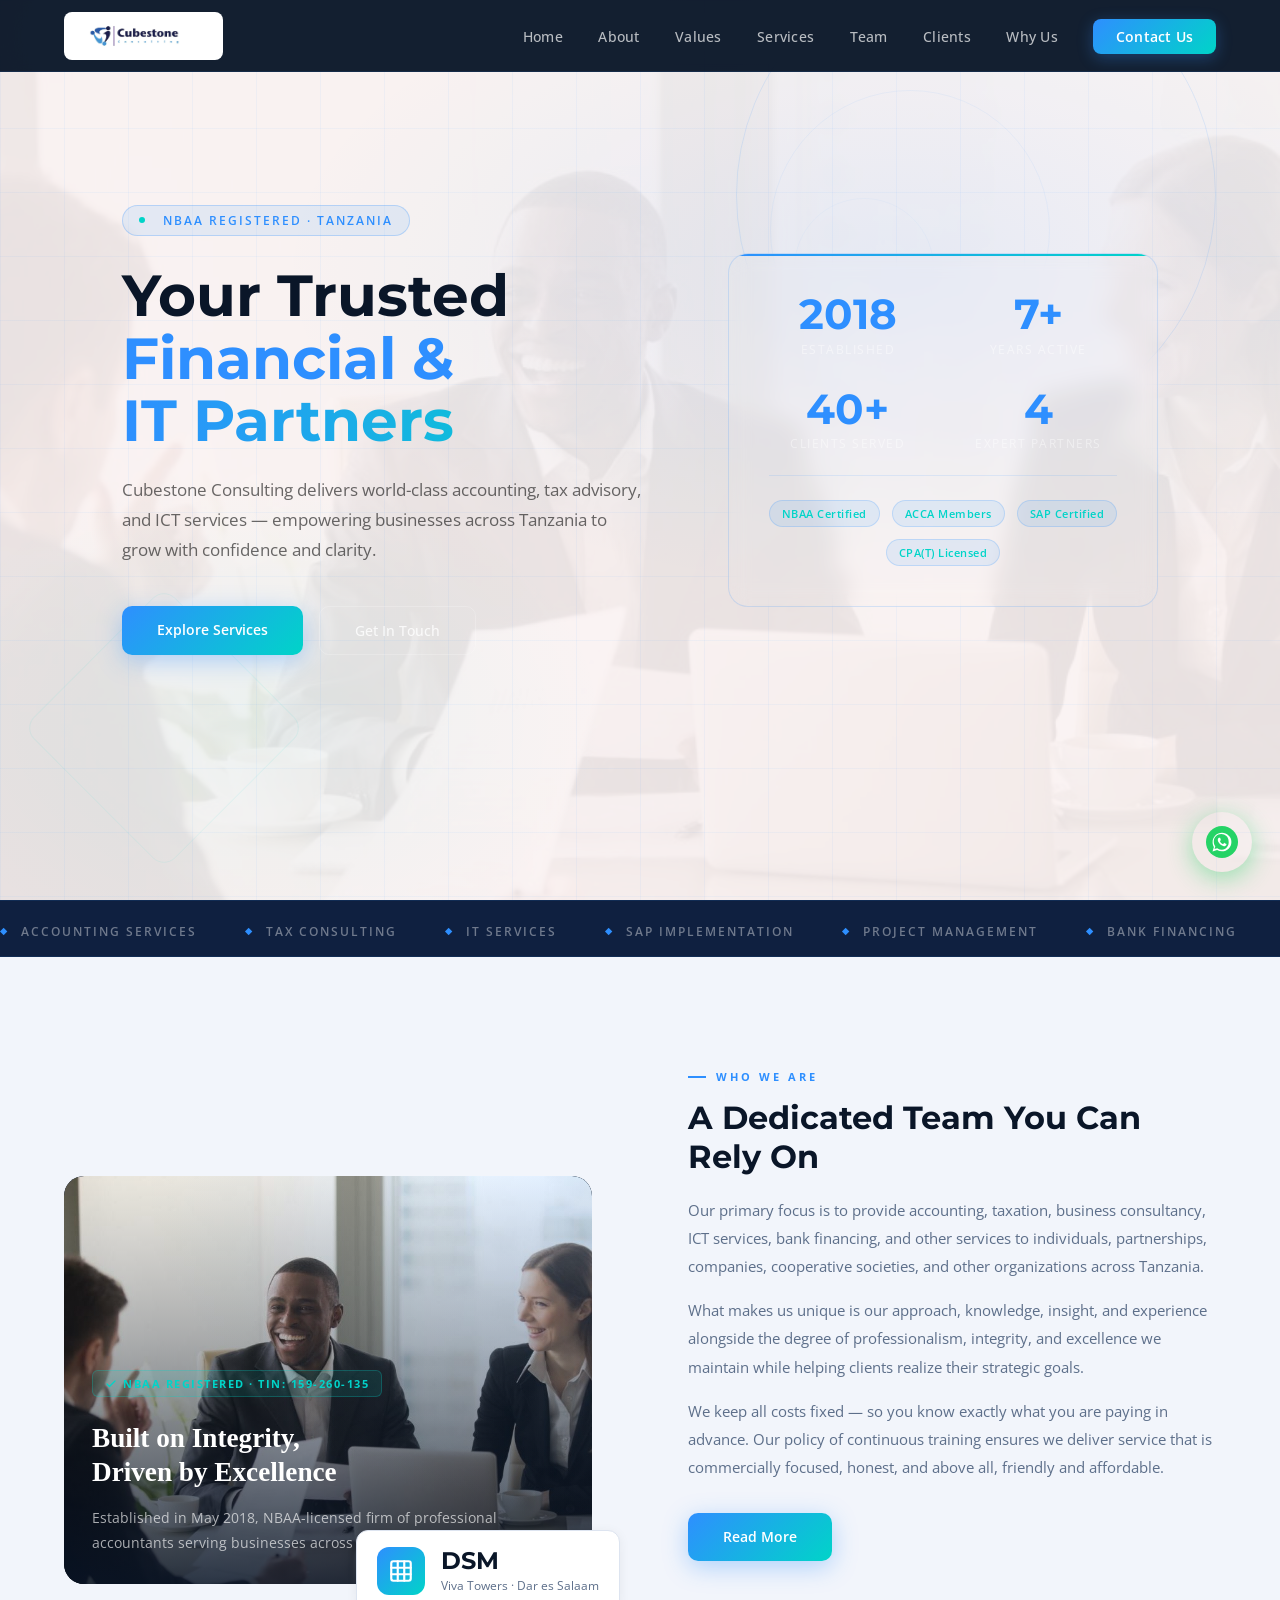
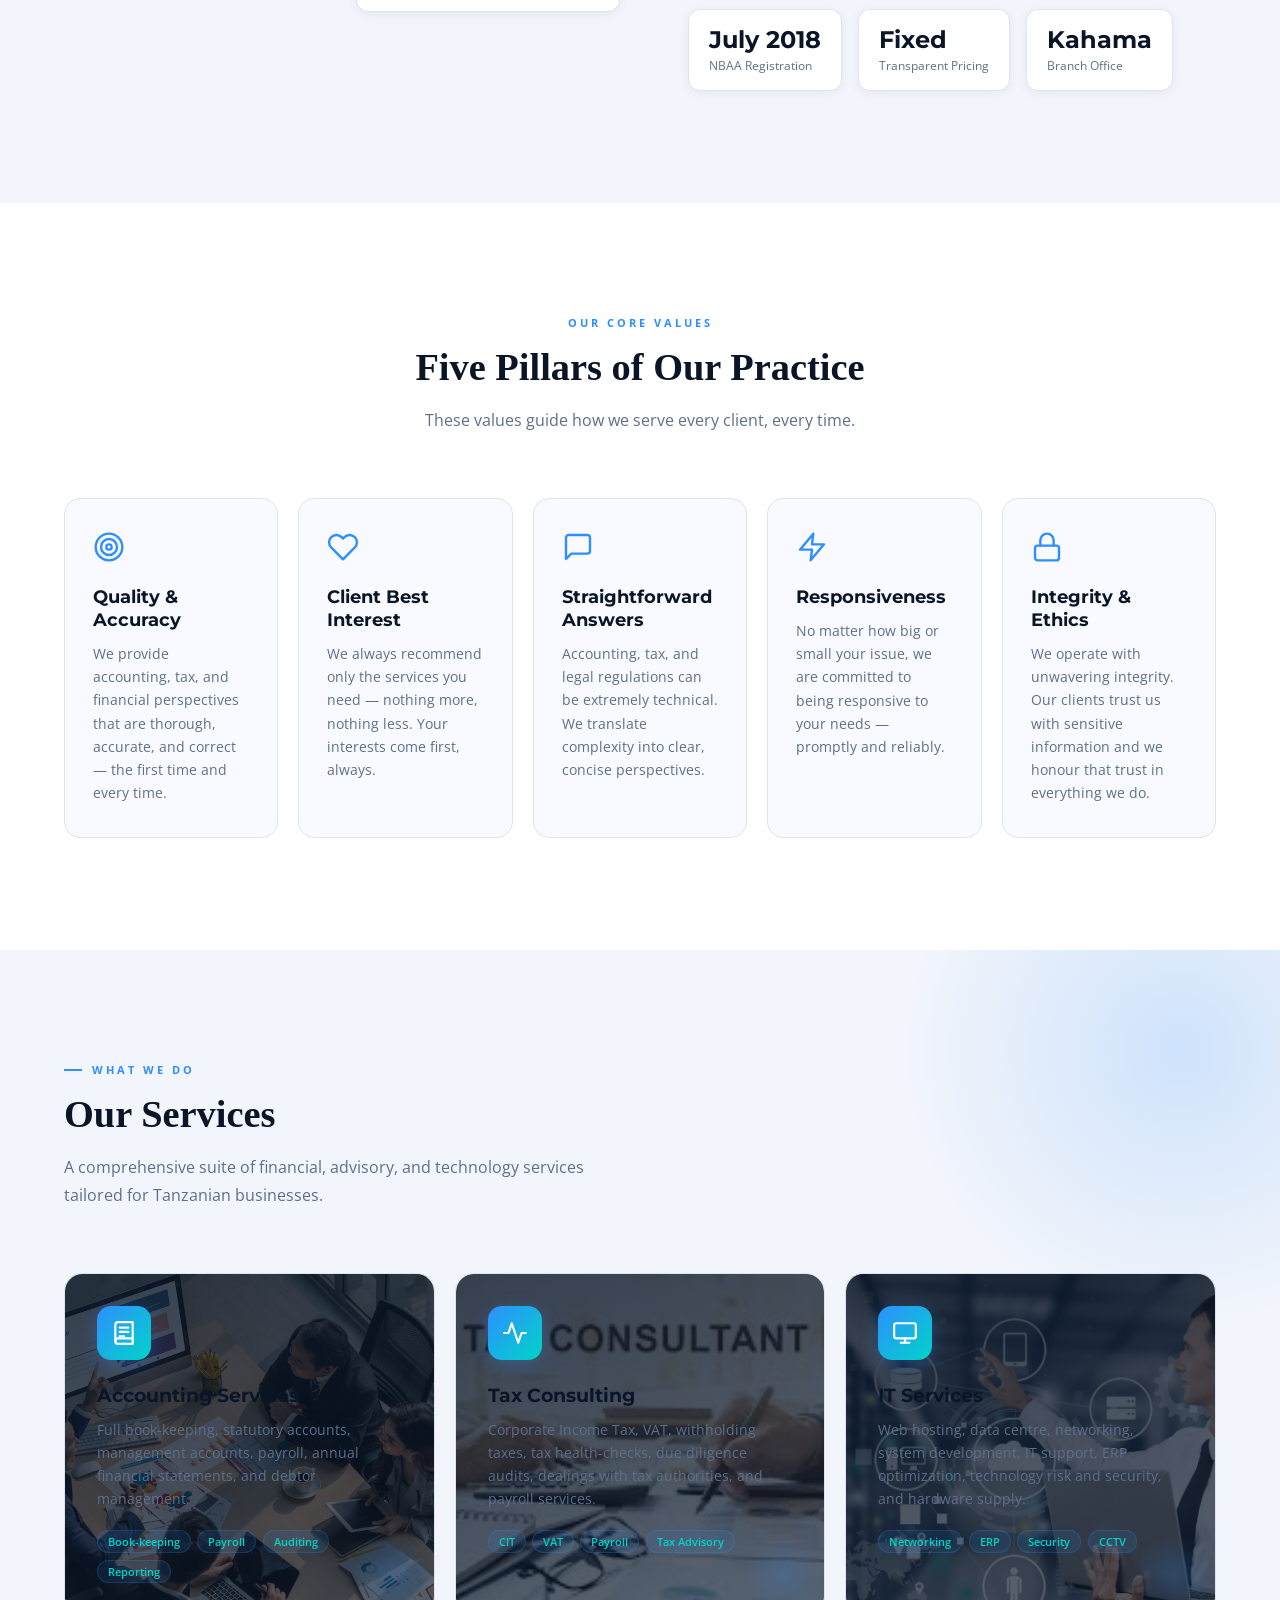
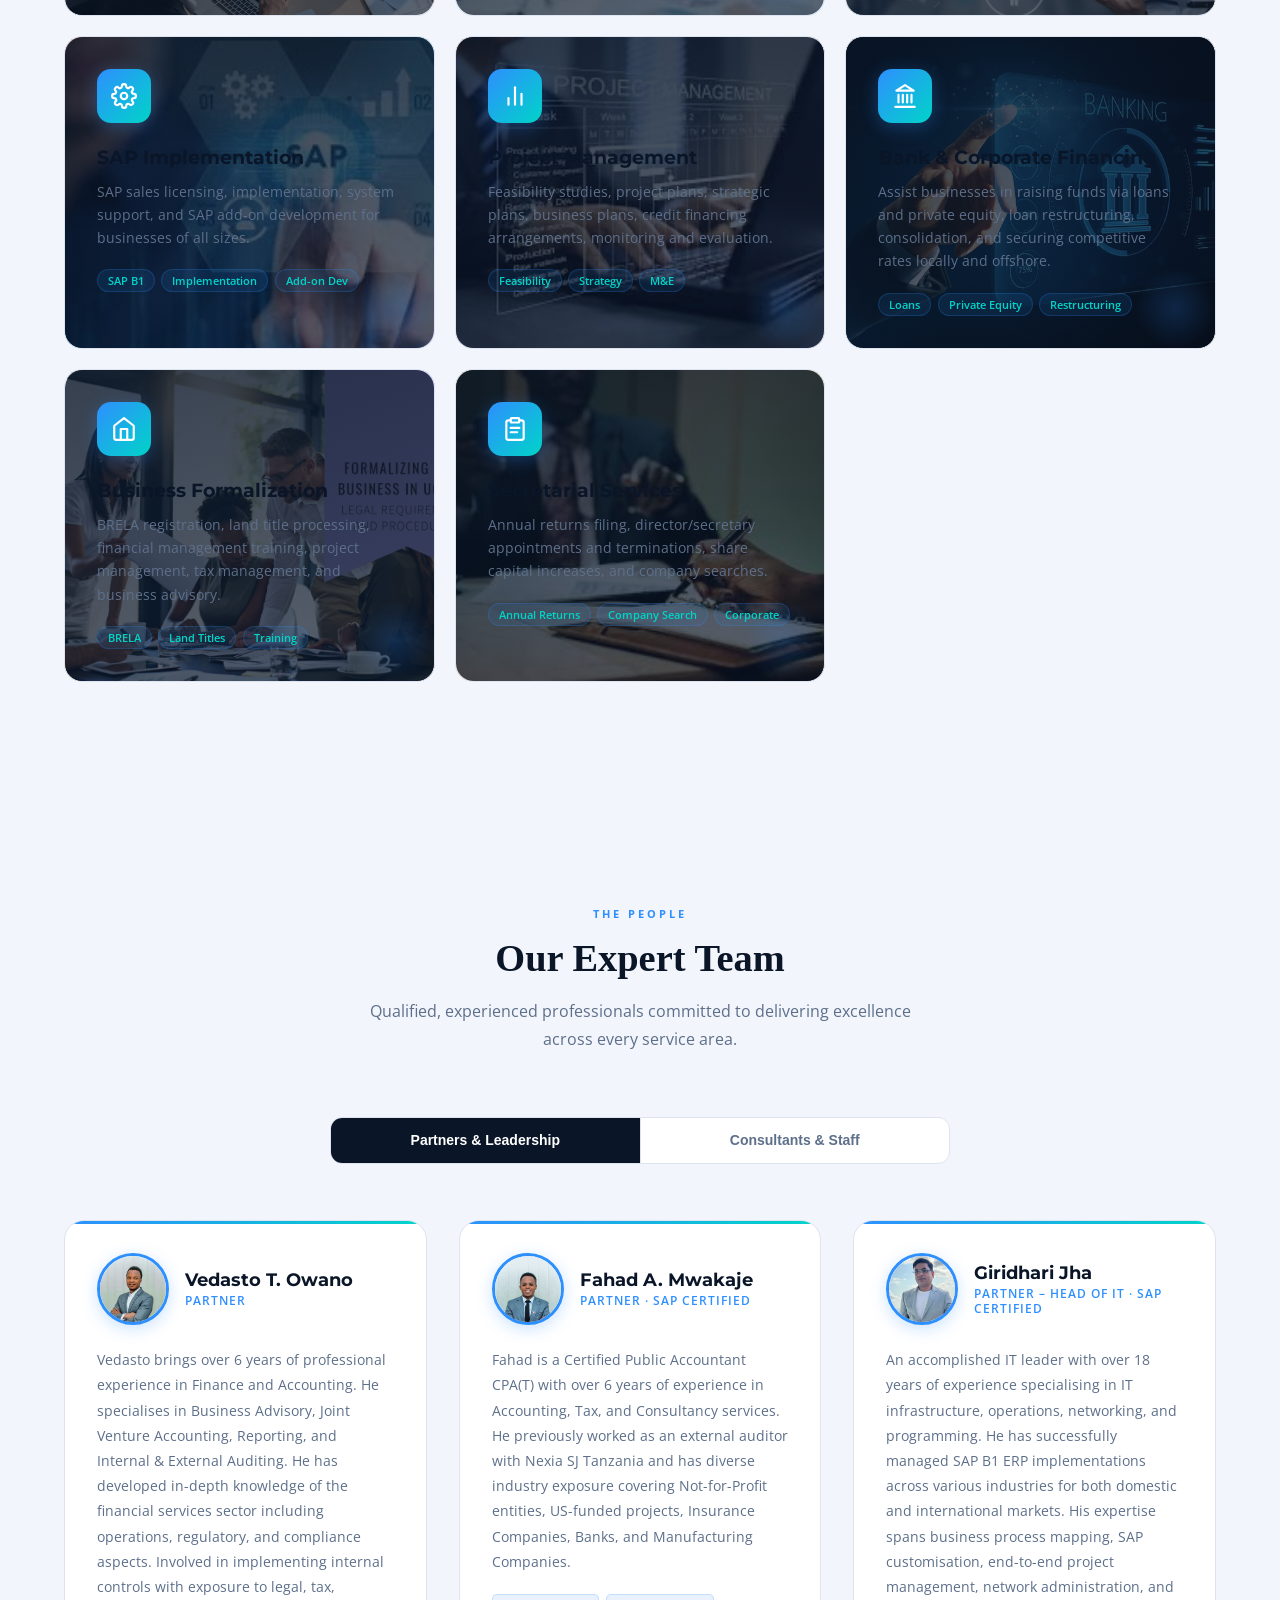
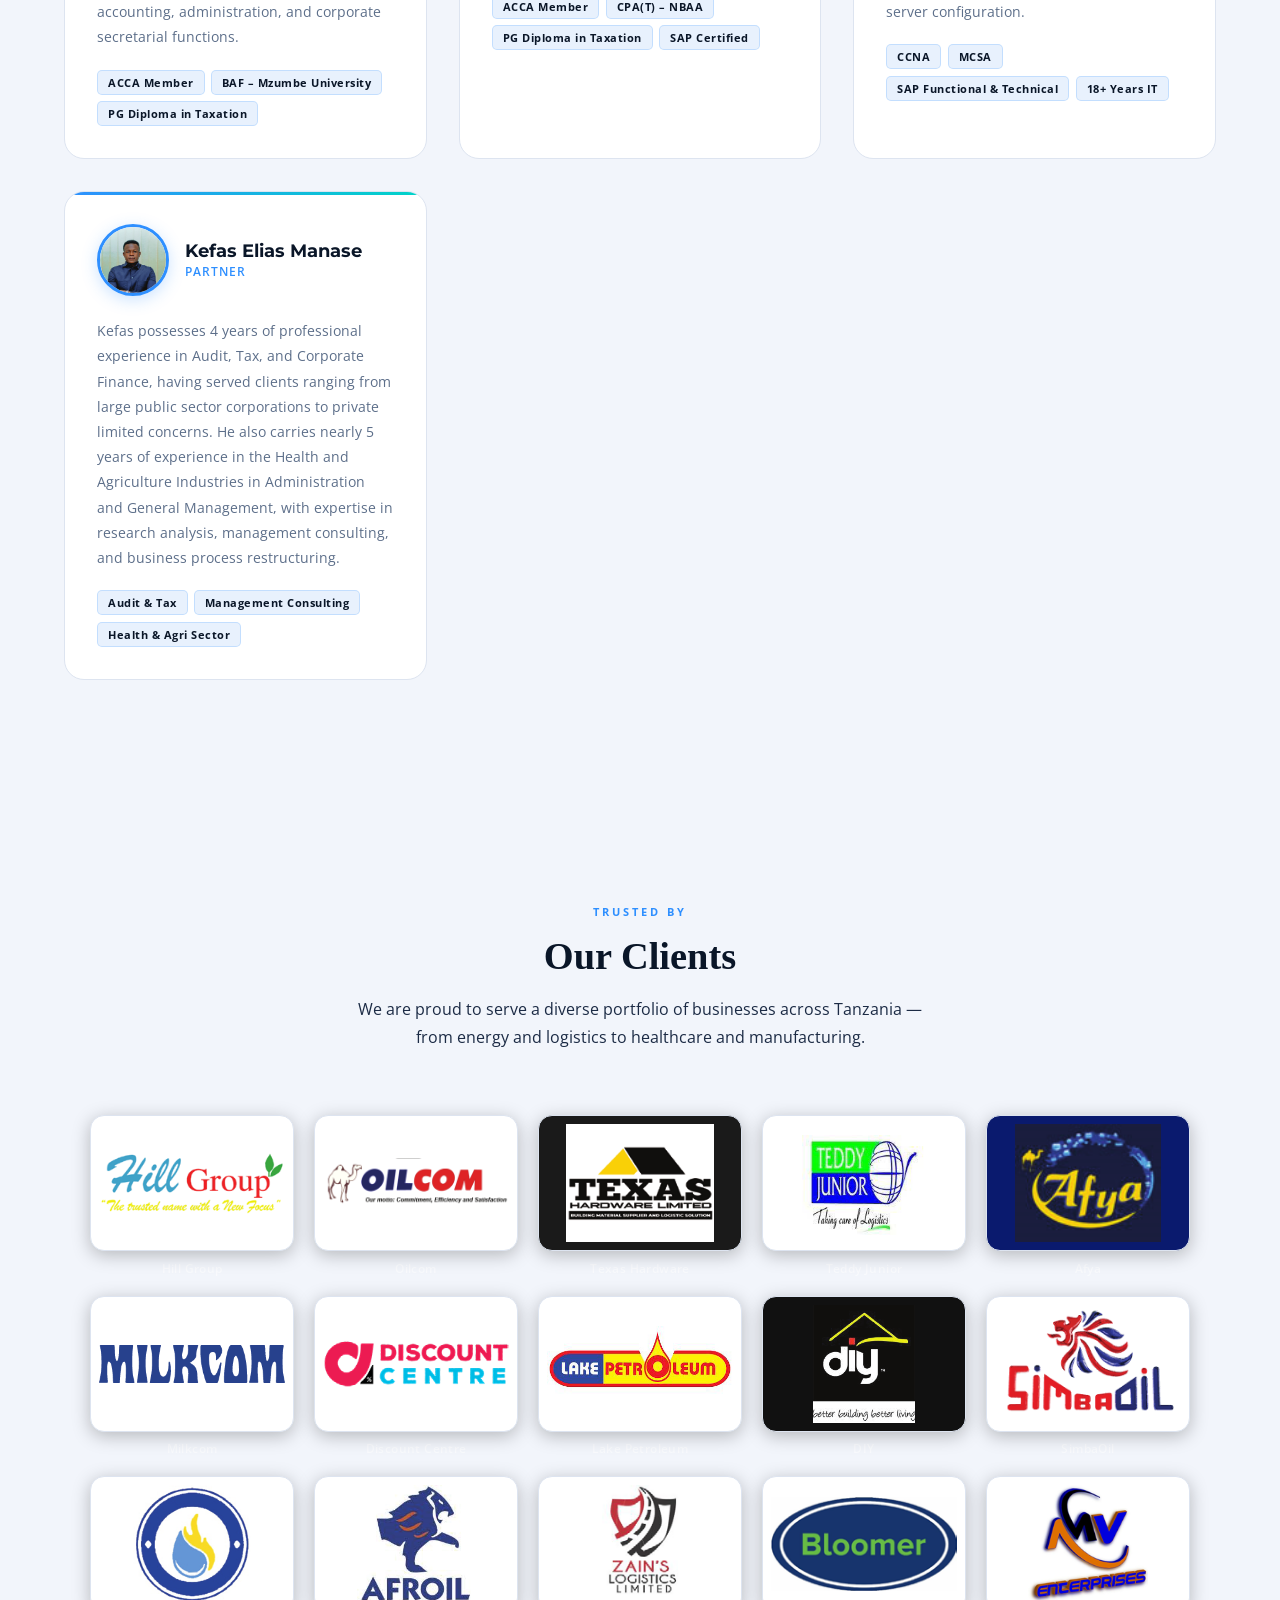
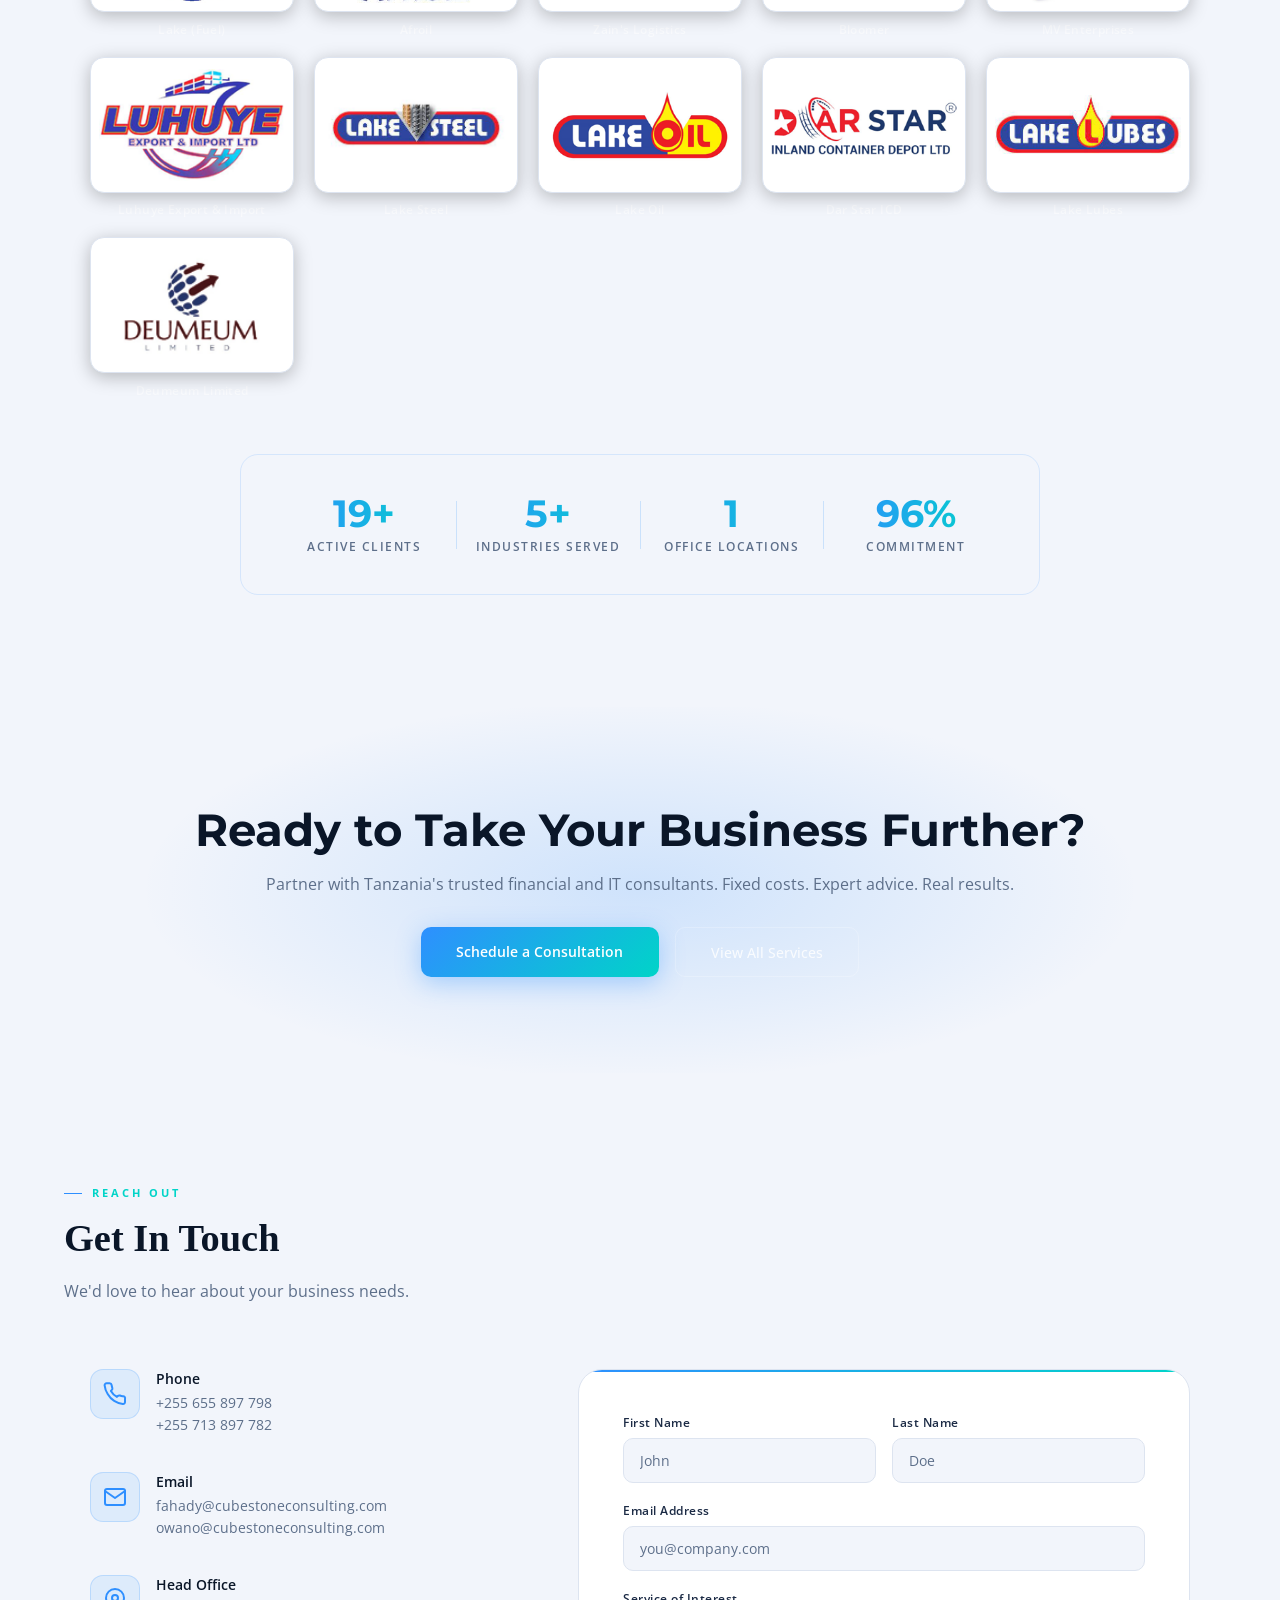
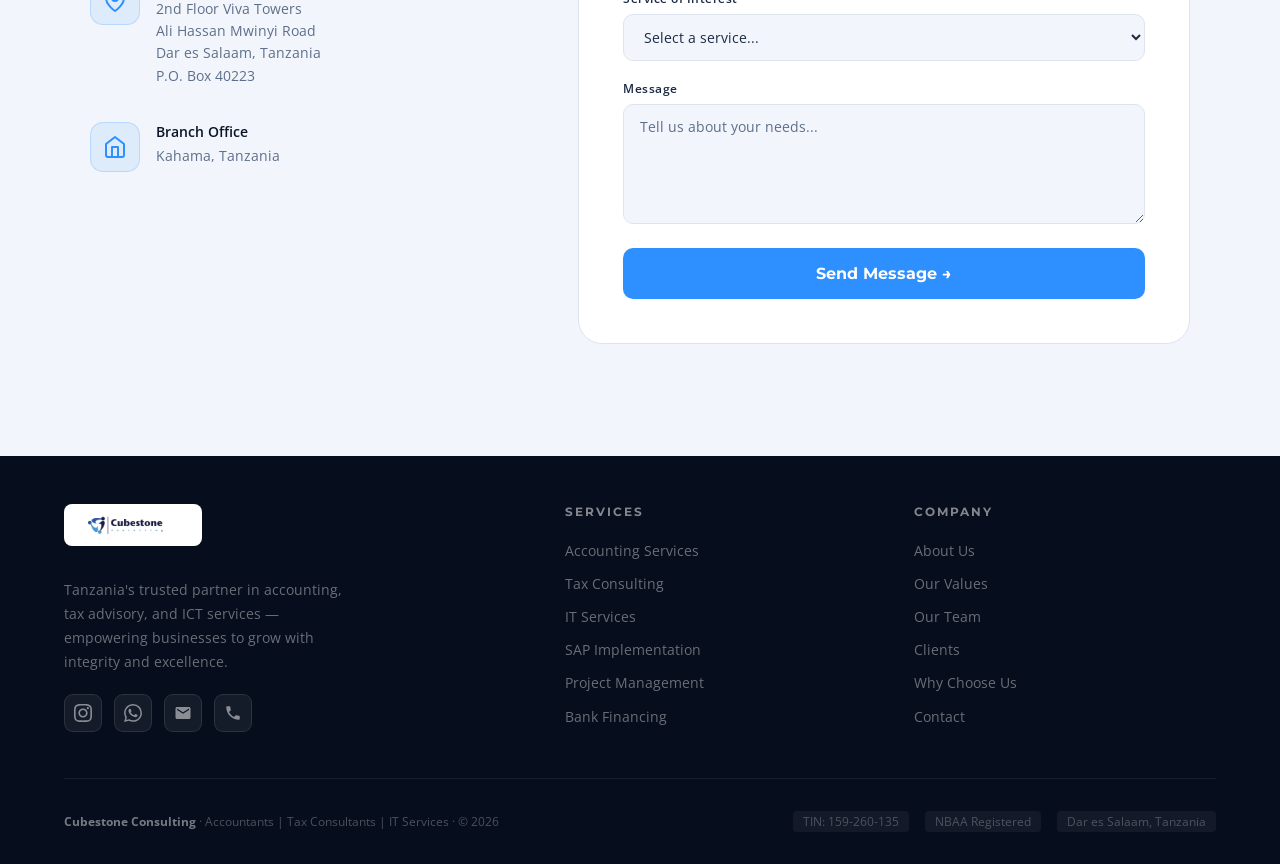
